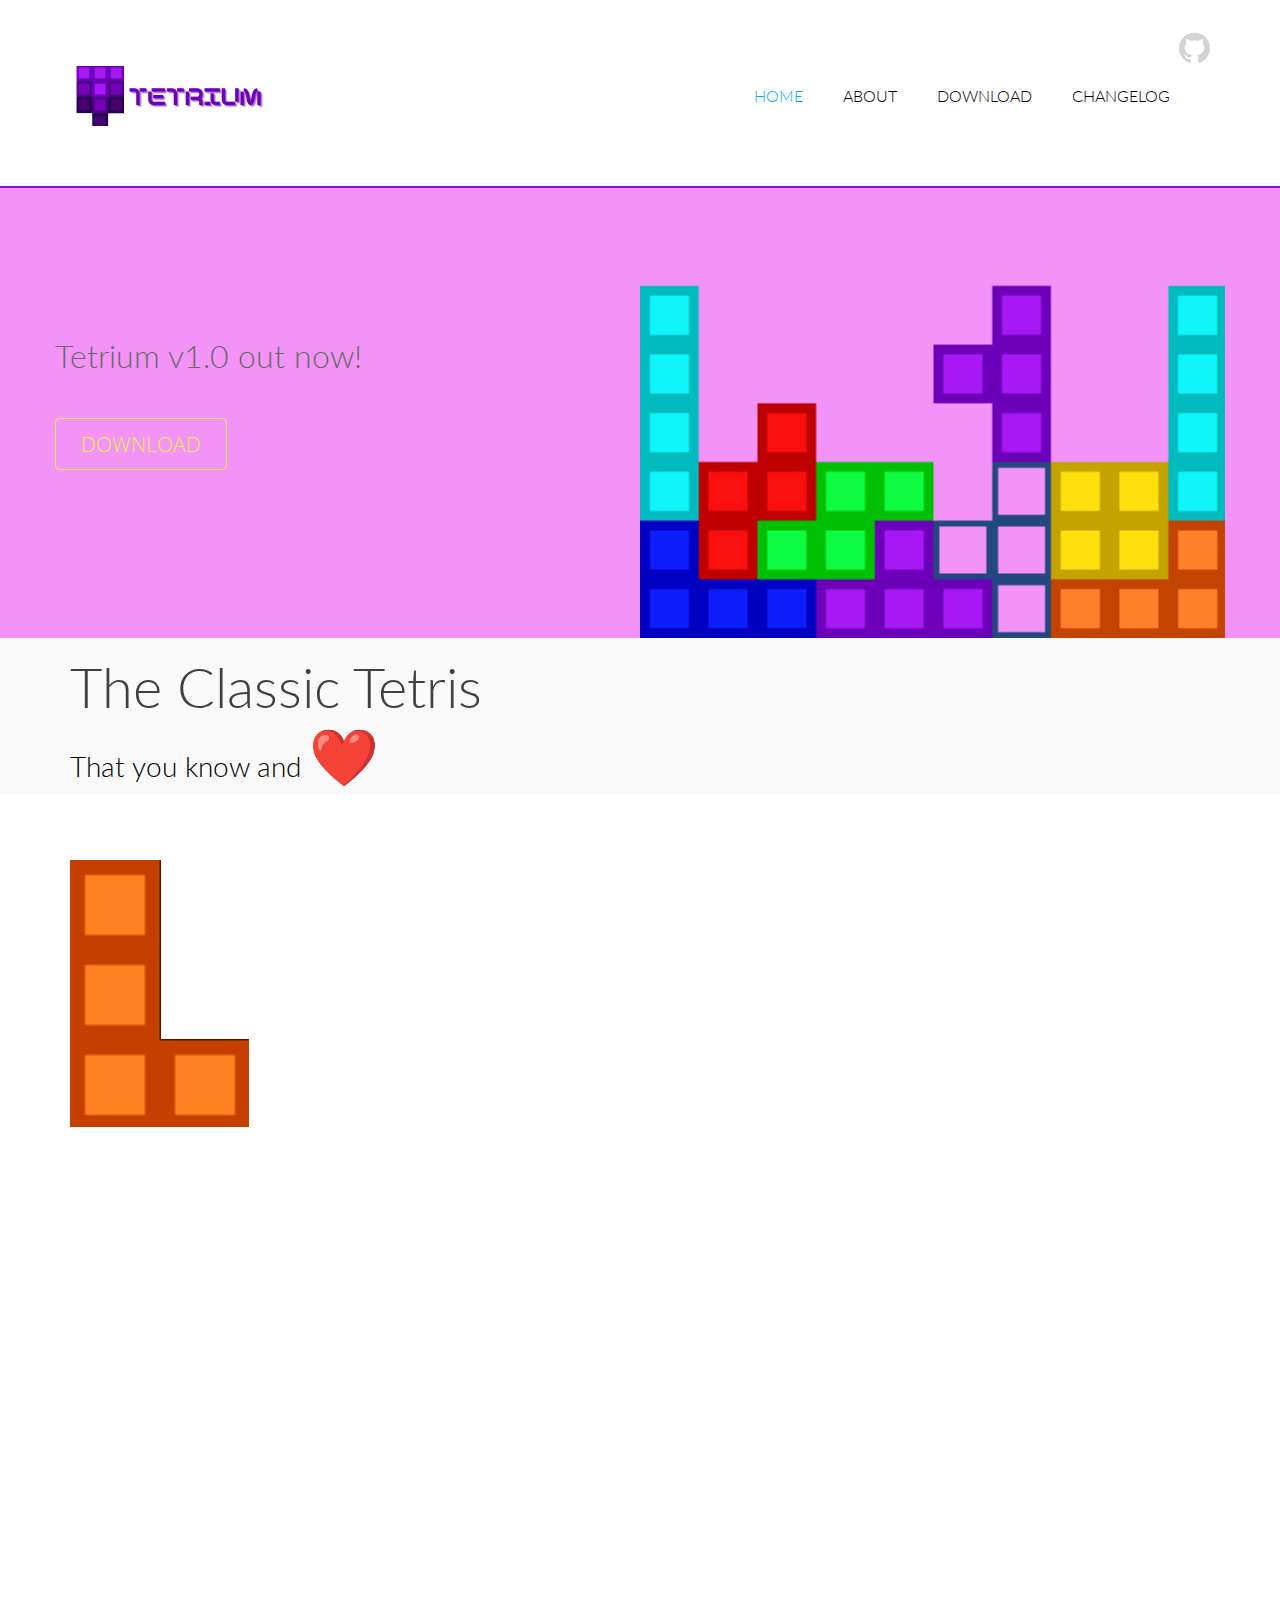
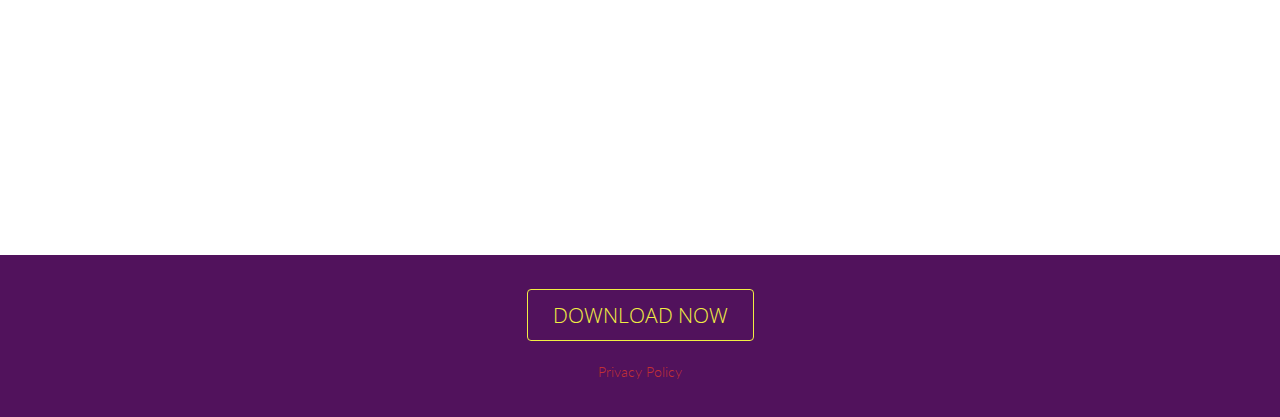
==== index.html @ eb824f23 "Updated home page" ====
<!DOCTYPE html>
<html lang="en">
<head>
    <meta charset="utf-8">
    <meta name="viewport" content="width=device-width, initial-scale=1.0">
    <meta name="description" content="Tetrium - Online multiplayer tetris. Download out now!">
    <title>Home | Tetrium</title>
    <link href="css/bootstrap.min.css" rel="stylesheet">
    <link href="css/font-awesome.min.css" rel="stylesheet">
    <link href="css/animate.min.css" rel="stylesheet"> 
    <link href="css/lightbox.css" rel="stylesheet"> 
	<link href="css/main.css" rel="stylesheet">
	<link href="css/responsive.css" rel="stylesheet">

    <!--[if lt IE 9]>
	    <script src="js/html5shiv.js"></script>
	    <script src="js/respond.min.js"></script>
    <![endif]-->       
    <link rel="shortcut icon" href="images/logo_icon.png">
    <link rel="apple-touch-icon-precomposed" sizes="144x144" href="images/ico/apple-touch-icon-144-precomposed.png">
    <link rel="apple-touch-icon-precomposed" sizes="114x114" href="images/ico/apple-touch-icon-114-precomposed.png">
    <link rel="apple-touch-icon-precomposed" sizes="72x72" href="images/ico/apple-touch-icon-72-precomposed.png">
    <link rel="apple-touch-icon-precomposed" href="images/ico/apple-touch-icon-57-precomposed.png">
    <link rel="stylesheet" href="https://cdn.jsdelivr.net/npm/fork-awesome@1.1.7/css/fork-awesome.min.css" integrity="sha256-gsmEoJAws/Kd3CjuOQzLie5Q3yshhvmo7YNtBG7aaEY=" crossorigin="anonymous">
</head><!--/head-->

<body>
	<header id="header">      
        <div class="container">
            <div class="row">
                <div class="col-sm-12 overflow">
                   <div class="social-icons pull-right">
                        <ul class="nav nav-pills">
                            <li><a href="https://discord.gg/sTDWsdb55X" rel = 'noreferrer' target = '_blank'><i class="fa fa-discord fa-2x"></i></a></li>
                            <li ><a href="https://github.com/okay1204/Tetris" rel = 'noreferrer' target = '_blank'> <i class="fa fa-github fa-2x"></i></a></li>
                        </ul>
                    </div> 
                </div>
             </div>
        </div>
        <div class="navbar navbar-inverse" role="banner">
            <div class="container">
                <div class="navbar-header">
                    <button type="button" class="navbar-toggle" data-toggle="collapse" data-target=".navbar-collapse">
                        <span class="sr-only">Toggle navigation</span>
                        <span class="icon-bar"></span>
                        <span class="icon-bar"></span>
                        <span class="icon-bar"></span>
                    </button>

                     <a class="navbar-brand" href="index.html">
                    	<h1><img src="images/logo.png" alt="logo"></h1>
                    </a> 

                    
                </div>
                <div class="collapse navbar-collapse">
                    <ul class="nav navbar-nav navbar-right">
                        <li class="active"><a href="index.html">Home</a></li>
                        <li><a href="about.html">About </a></li>                         
                        <li><a href="download.html">Download</a></li>       
                        <li><a href="changelog.html">Changelog</a></li>                   
                    </ul>
                </div>
            </div>
        </div>
    </header>

    <section id="home-slider">
        <div class="container">
            <div class="row">
                <div class="main-slider">
                    <div class="slide-text">
                        <h1 style = 'font-size: 2.5vmax'>Tetrium v1.0 out now!</h1>
                        <a href="download.html" class="btn btn-common">DOWNLOAD</a>
                    </div>
                    <img src="images/tetris_image.png" class="slider-hill tetris-image" alt="slider image">
                </div>
            </div>
        </div>
        <div class="preloader"><i class="fa fa-sun-o fa-spin"></i></div>
    </section>
    <!--/#home-slider-->

    <section id="services">
    

    <section id="action" class="responsive">
        <div class="vertical-center">
             <div class="container">
                <div class="row">
                    <div class="action take-tour">
                        <div class="col-sm-7 wow fadeInLeft" data-wow-duration="500ms" data-wow-delay="300ms">
                            <h1 class="title">The Classic Tetris</h1>
                            <p style = 'margin-top: 3vh; font-size: 2em'>That you know and <span style = 'font-size: 2em'>❤️</span></p>
                        </div>
                        
                    </div>
                </div>
            </div>
        </div>
   </section>
    <!--/#action-->

    <section id="features">
        <div class="container">
            <div class="row">
                <div class="single-features">
                    <div class="col-sm-5 wow fadeInLeft" data-wow-duration="500ms" data-wow-delay="300ms">
                        <img src="images/l_piece.png" class="img-responsive" alt="">
                    </div>

                    <div class="col-sm-6 wow fadeInRight" data-wow-duration="500ms" data-wow-delay="300ms">
                        <h2 class = 'body-subtitles'>With a competitive twist</h2>
                        <p class = 'body-text'>Play online with your friends. Send garbage at each other. Duel for the victory.</p>
                    </div>
                </div>
                <div class="single-features">
                    <div class="col-sm-6 col-sm-offset-1 align-right wow fadeInLeft" data-wow-duration="500ms" data-wow-delay="300ms">
                        <h2 class = 'body-subtitles'>In accordance with all guidelines</h2>
                        <p class = 'body-text'>All rotations, spawn positions, and more all follow the official <a href="https://tetris.wiki/Tetris_Guideline" target="_blank" rel="noreferrer">Tetris guidelines.</a></p>
                    </div>
                    <div class="col-sm-5 wow fadeInRight" data-wow-duration="500ms" data-wow-delay="300ms">
                        <img src="images/o_piece.png" class="img-responsive" alt="">
                    </div>
                </div>
                <div class="single-features">
                    <div class="col-sm-5 wow fadeInLeft" data-wow-duration="500ms" data-wow-delay="300ms">
                        <img src="images/s_piece.png" style = 'margin-top: 5vh' class="img-responsive" alt="">
                    </div>
                    <div class="col-sm-6 wow fadeInRight" data-wow-duration="500ms" data-wow-delay="300ms">
                        <h2 class = 'body-subtitles'>Have fun!</h2>
                        <p class = 'body-text'>We put a lot of effort into this game, and we hope you enjoy it.</p>
                    </div>
                </div>
            </div>
        </div>
        
    </section>

        <footer id="footer">
            <div class="bottom-button">
                <a href="download.html" class="btn btn-common">DOWNLOAD NOW</a>
            </div>
            <a href = 'privacy_policy.html'> Privacy Policy </a>
        </footer>
        
         


    <script type="text/javascript" src="js/jquery.js"></script>
    <script type="text/javascript" src="js/bootstrap.min.js"></script>
    <script type="text/javascript" src="js/lightbox.min.js"></script>
    <script type="text/javascript" src="js/wow.min.js"></script>
    <script type="text/javascript" src="js/main.js"></script>   
</body>
</html>
---- css/main.css ----
/*
  Theme Name: Triangle
  Theme Uri: http://designscrazed.org/
  Author: Allie
  Author Uri: http://designscrazed.org/
  Description: Creative Site Template
  Version: 1.1
  */

  @import url(https://fonts.googleapis.com/css?family=Lato:100,300,400,700);
  @import url(https://fonts.googleapis.com/css?family=Open+Sans:300italic,400italic,600italic,700italic,400,300,600,700);
  @import url(https://fonts.googleapis.com/css?family=Noto+Sans:400,700);

  body {
    background: #fff;
    font-family: 'Lato', sans-serif;
    font-weight: 300;
    font-size: 14px;
    line-height: 22px;
    color: #000;
  }

  html {
    height: 100%;
  }


  a{
    color:#C03035;
  }

  a:hover {
    outline: none;
    text-decoration:none;
    color:#4fcccd;
  }

  a:focus {
    outline:none;
    outline-offset: 0;
  }

  a {
    -webkit-transition: 300ms;
    -moz-transition: 300ms;
    -o-transition: 300ms;
    transition: 300ms;
  }

  h1, h2, h3, h4, h5, h6 {
    font-family: 'Lato', sans-serif;
    font-weight: 300;
  }

  h1{
    color: #686868;
  }

  h2{
    font-size: 24px;
    color: #686868;
  }

  h3{
    font-size: 18px;
  }

  .overflow{
    overflow: hidden;
  }

  .uppercase{
    text-transform: uppercase;
  }

  .btn-common {
    font-size: 14px;
    color: #0099ae;
    border: 1px solid #0099ae;
    font-family: 'Open Sans', sans-serif;
    font-weight: 300;
    padding: 10px 25px;
  }

  #action .col-sm-5{
    position: absolute;

    top: 0;
    height: 100%;
    right: 0;
  }


  .btn-common:hover, 
  .btn-common:focus{
    outline: none;
    background: none;
    box-shadow: none;
    color: #49f143;
    border-color: #49f143;

  }

  .align-right{
    text-align: right;
  }

  .inline{
    display: inline-block;
  }

  .padding{
    padding: 65px 0;
  }

  .padding-bottom{
    padding-bottom: 65px;
  }

  .padding-top{
    padding-top: 90px;
  }

  .padding-right{
    padding-right: 80px;
  }

  .padding-left{
    padding-left: 80px;
  }

  .margin-bottom{
    margin-bottom: 35px;
  }

     .carousel-indicators.visible-xs {
      height: 20px;
      margin: 0;
      padding: 0;
      position: absolute;
      top: -35px;
      width: 100%;
      left: 0;
    }

  .carousel-indicators.visible-xs li {
    border-color: #D29948;
    border-width: 2px;
    height: 12px;
    margin: 0 5px 0 0;
    width: 12px;
  }

  .carousel-indicators.visible-xs li.active {
    background: rgba(210, 153, 72, 0.7);
  }


/*************************
*******Header******
**************************/


#header{
  margin-bottom: 0;
  padding: 30px 0 60px 0;

}

#header .navbar-inverse .container{
  position: relative;
}

.search{
  position: absolute;
  top: 20px;
  right: 0;
  z-index: 1;
}

.search i{
  color: #00aeef;
  cursor: pointer;
  position: absolute;
  right: 10px;
  top: 2px;
}

.field-toggle{
  position: relative;
  top: 30px;
  right: 15px;
  display: none;
  height: 50px;
}

.search-form{
  padding-left: 10px;
  height: 40px;
  font-size: 18px;
  color: #818285;
  font-weight: 300;
  outline: none;
  border: 1px solid #00aeef;
  margin-top: 20px;
  border-radius: 4px;
}

.social-icons ul li{
  padding: 0 10px;

}

.social-icons ul li:last-child{
  padding-right: 0;

}

.social-icons ul li a{
  font-size: 18px;
  color: #d3d3d3;
  padding: 0;
}


.social-icons ul li a:hover .fa-github {
  color:#383838;
}

.social-icons ul li a:hover .fa-discord {
  color:#383838;
}

.social-icons ul li a:hover,
.social-icons ul li a:focus{  
  background: none;
}

#header .navbar {
  background: #fff;
  border: 0;
  margin-bottom: 0;
  
}

#header {
  border-bottom: 2px solid rgb(130, 17, 223);
  
}

#header .navbar-toggle{
  margin-top: 20px;
}

#header .navbar-brand{
  padding: 0;
  margin-left: 0;
}

#header .navbar-brand h1{
  padding: 0;
  margin: 0;
}

#header .navbar-nav.navbar-right >li:last-child{
  margin-right: 20px;
}

#header .navbar-nav.navbar-right >li a {
  color: #000;
  font-size: 1.25vmax;
  padding: 20px;
  text-transform: uppercase;
  font-weight: 300;
}


#header .navbar-inverse .navbar-nav  li.active > a,  
#header .navbar-inverse .navbar-nav  li.active > a:focus, 
#header .navbar-nav.navbar-right li > a:hover,
.navbar-inverse .navbar-nav > .open > a {
  background-color: inherit;
  border: 0;
  color: #00aeef;
}

#header .navbar-inverse .navbar-nav  li a:hover{
  color: #00aeef;
}
  
/*************************
*******Home Page******
**************************/


.tetris-image {
  width: 50%;
}

.body-text {
  font-size: 2em;
  line-height: 1.3;
}

#home-slider {
  /* background: url(../images/home/slider-bg.png) 0 100% repeat-x; */
  background-color: rgba(235, 67, 241, 0.575);
  position: relative;
}

#home-slider .main-slider {
  position: relative;
  height: 450px;
}

#home-slider .slide-text{
  position: absolute;
  top: 50px;
  left: 0;
  width: 450px;
}

.animate-in .slide-text {
  -webkit-animation: fadeInLeftBig 700ms cubic-bezier(0.190,1.000,0.220,1.000) 200ms both;
  animation: fadeInLeftBig 700ms cubic-bezier(0.190,1.000,0.220,1.000) 200ms both;
}

#home-slider .slider-hill {
  position: absolute;
  right: 0;
  bottom: 0;
}

.animate-in .slider-hill {
  -webkit-animation: bounceInDown 1000ms ease-in-out 200ms both;
  animation: bounceInDown 1000ms ease-in-out 200ms both;
}

#home-slider .slider-house {
  position: absolute;
  right: 110px;
  bottom: -30px;
}

.animate-in .slider-house {
  -webkit-animation: bounceInDown 500ms ease-in-out 800ms both;
  animation: bounceInDown 500ms ease-in-out 800ms both;
}

#home-slider .slider-sun {
  position: absolute;
  right: 365px;
  bottom: 100px;
}

.animate-in .slider-sun {
  -webkit-animation: scaleIn 500ms ease-in-out 1200ms both;
  animation: scaleIn 500ms ease-in-out 1200ms both;
}

#home-slider .slider-birds1 {
  position: absolute;
  right: 470px;
  bottom: 75px;
}

.animate-in .slider-birds1 {
  -webkit-animation: fadeInLeft 500ms ease-in-out 1200ms both;
  animation: fadeInLeft 500ms ease-in-out 1200ms both;
}

#home-slider .slider-birds2 {
  position: absolute;
  right: 40px;
  bottom: 150px;
}

.animate-in .slider-birds2 {
  -webkit-animation: fadeInRight 500ms ease-in-out 1200ms both;
  animation: fadeInRight 500ms ease-in-out 1200ms both;
}


#home-slider h1{
  margin-top: 100px;
  margin-bottom: 25px;
}

#home-slider .btn-common {
  margin-top: 20px;
}

#home-slider .preloader {
  position: absolute;
  left: 0;
  top: 0;
  bottom: -30px;
  right: 0;
  background: #fafafa;
  text-align: center;
}

#home-slider .preloader > i {
  font-size: 48px;
  height: 48px;
  line-height: 48px;
  color: #00aeef;
  position: absolute;
  left: 50%;
  margin-left: -24px;
  top: 50%;
  margin-top: -24px;
}

#action {
  background-color: #fbfafa;
  background-repeat: repeat-x;
  height: 157px;
  background-position: center;
  display: table;
  position: static;
  width: 100%;
}

.vertical-center{
  display: table-cell;
  vertical-align: middle;
  width: 100%;
  position: statice;
}


.single-service{
  overflow: hidden;
  display: block;
}

.single-service img {
  margin-bottom: 35px;
}

.single-service .fold {
  margin-bottom: 35px;
}

.single-service h2 {
  margin-top: 0;
  margin-bottom: 15px;
}

.single-service p {
  padding: 0 48px;
}

.action h1{
  margin-top: 0;
}

.action p{
  font-size: 18px;
  margin-bottom: 0;
  font-weight: 300;
}

.action .btn-common{
  margin-top: 55px;
  float: left;
}



#footer {
  
  background-color: #51125c;
  display: flex;
  justify-content: center;
  align-items: center;
  flex-direction: column;
  height: 18vh;
  width: 100%;

}

#footer a {
  margin: 10px
}

.bottom-button{
  justify-self: center;
  align-self: center;

}
.btn-common{
  border-color: #f1ee43;
  color: #f1ee43;
  font-size: 1.5em;
}

.title {
  color: #404040;
  font-weight: 300;
  font-size: 4em;
}

.single-features {
  overflow: hidden;
  padding-top: 65px;
  padding-bottom: 40px;
}

.single-features .col-sm-6 {
  margin-top: 50px;
}

.single-features:last-child {
  padding-bottom: 95px;
  padding-top: 0;
}

.single-features h2{
  margin-bottom: 15px;
}

#clients{
  padding-bottom: 45px;
}

.clients {
  margin-bottom: 45px;
}

.clients img {
  display: inline-block;
}

.clients-logo {
  overflow: hidden;
  margin-bottom: 10px;
}



/*************************
*******About Us Page******
**************************/

#action , 
#page-breadcrumb{
  position: relative;
}

#page-breadcrumb {
  background-color: #fbfafa;
  background-repeat: repeat-x;
  height: 130px;
  background-position: center;
  display: table;
  position: static;
  width: 100%;
}

#team {
  padding: 85px 0;
}

#team-carousel {
  margin-top: 80px;
}

#company-information .padding-top{
  padding-top: 172px;
  
}

.single-service img {
  height: 85px;
}

.tour-button {
  height: 100%;
  background-repeat: no-repeat;
  position: absolute;
  width: 100%;
  left: 0;
  background-position: 151px 4px;
}

.about-image {
  padding:90px 90px 0;
}

.team-single {
  position: relative;
}

.person-thumb {
  position: relative;
}




.social-profile {
  background: none repeat scroll 0 0 rgba(137, 97, 46, 0.8);
  display: none;
  position: absolute;
  text-align: center;
  top: 0;
    -webkit-transition: all 0.9s ease;
  -moz-transition: all 0.9s ease;
  -ms-transition: all 0.9s ease;
  -o-transition: all 0.9s ease;
  transition: all 0.9s ease;transition: all 0.9s ease 0s;
  width: 100%;
  height: 100%;
}

.team-single:hover .social-profile{
  background:rgba(112, 35, 64, 0.9);
  display: block;
  -webkit-animation: fadeInUp 400ms;
  animation: fadeInUp 400ms;
  -webkit-transition: all 0.9s ease;
  -moz-transition: all 0.9s ease;
  -ms-transition: all 0.9s ease;
  -o-transition: all 0.9s ease;
  transition: all 0.9s ease;
}

.social-profile .nav-pills {
  display: inline-block;
  margin-top: -26px;
  padding: 0;
  position: relative;
  top: 50%;
}

.social-profile .nav-pills li {
  display: inline-block;
  margin: 0 5px;
}

.social-profile .nav-pills li a {
  color: #fff;
  border: 1px solid #fff;
  width: 40px;
  height: 40px;
  line-height: 40px;
  text-align: center;
  padding: 0;
  border-radius: 40px;
  -webkit-transition: all 0.9s ease;
  transition: all 0.9s ease;
}

.social-profile .nav-pills li a:hover {
  color: #702340;
  border-color: #702340;
}

.person-info h2 {
  font-weight: 300;
  margin-bottom: 5px;
}

.person-info h3 {
  font-size: 16px;
  color: #686868;
  font-weight: 300;
  margin-top: 0;
  margin-bottom: 0;
}

.team-carousel-control {
  position: absolute;
  top: 36%;
  width: 13px;
  height: 16px;
  text-indent: -9999999px;
  -webkit-transition: all 0.9s ease;
  -moz-transition: all 0.9s ease;
  -ms-transition: all 0.9s ease;
  -o-transition: all 0.9s ease;
  transition: all 0.9s ease;
}

.right.team-carousel-control {
  right: -50px;
}

.left.team-carousel-control {
  left: -50px;
}

.team-carousel-control:hover{
  background-position: 0 -18px;
  -webkit-transition: all 0.5s ease;
  -moz-transition: all 0.5s ease;
  -ms-transition: all 0.5s ease;  
  -o-transition: all 0.5s ease;
  transition: all 0.5s ease;
}

.names-container {
  display: flex;
  justify-content: center;
  align-items: center;
}

.count h1{
  font-size: 60px;
  color: #00aeef;
}

.count h3{
  font-size: 16px;
}

.progress .progress-bar.six-sec-ease-in-out {
  -webkit-transition: width 1s ease-in-out;
  -moz-transition: width 1s ease-in-out;
  -ms-transition: width 1s ease-in-out;
  -o-transition: width 1s ease-in-out;
  transition:  width 1s ease-in-out;
}

.top-zero{
  margin-top: 0;
}

h3.top-zero{
  font-size: 20px;
}

#company-information .about-us h2{
  margin-bottom: 45px;
}

.single-skill h3{
  font-size: 16px;
}

.progress{
  height: 30px;
  box-shadow: none;
  -webkit-box-shadow: none;
}

.progress-bar{
  line-height: 30px;
  box-shadow: none;
  -webkit-box-shadow: none;
}

.progress-bar.progress-bar-primary{
  background: #00aeef;
}




/* Start: Recommended Isotope styles */

/**** Isotope Filtering ****/
.isotope-item {
  z-index: 2;
}

.isotope-hidden.isotope-item {
  pointer-events: none;
  z-index: 1;
}

/**** Isotope CSS3 transitions ****/

.isotope,
.isotope .isotope-item {
  -webkit-transition-duration: 0.8s;
  -moz-transition-duration: 0.8s;
  -ms-transition-duration: 0.8s;
  -o-transition-duration: 0.8s;
  transition-duration: 0.8s;
}

.isotope {
  -webkit-transition-property: height, width;
  -moz-transition-property: height, width;
  -ms-transition-property: height, width;
  -o-transition-property: height, width;
  transition-property: height, width;
}

.isotope .isotope-item {
  -webkit-transition-property: -webkit-transform, opacity;
  -moz-transition-property: -moz-transform, opacity;
  -ms-transition-property: -ms-transform, opacity;
  -o-transition-property: -o-transform, opacity;
  transition-property: transform, opacity;
}

/**** disabling Isotope CSS3 transitions ****/
.isotope.no-transition,
.isotope.no-transition .isotope-item,
.isotope .isotope-item.no-transition {
  -webkit-transition-duration: 0s;
  -moz-transition-duration: 0s;
  -ms-transition-duration: 0s;
  -o-transition-duration: 0s;
  transition-duration: 0s;
}






/*****************************
Blog Default
*****************************/

.single-blog.timeline {
  background: #FFFFFF;
  border: 1px solid #EEEEEE;
  border-bottom: 0;
  position: relative;
  padding-bottom: 0;
}

.timeline .post-content {
  padding: 20px 20px 0;
}

.post-thumb{
  margin: -1px -1px 0;
  position: relative;
  overflow: hidden;
}

.timeline .post-thumb img {
  width: 100%;
}

.post-thumb iframe{
  width: 100%;
  min-height: 270px;
  border: 0;
}

.post-overlay{
  position: absolute;
  top: 50%;
  display: none;
  width: 94px;
  height: 140px;
  margin-top: -70px;
  overflow: hidden;
}

.post-overlay span{
  position: absolute;
  left: 50%;
  bottom: 0; 
  margin-left: -60px;
  -webkit-animation: fadeInUp 400ms;
  animation: fadeInUp 400ms;
  z-index: 9;
}


.post-overlay span:before{
  position: absolute;
  bottom: 0;
  border-style: solid;
  border-width: 60px;
  content: "";
  border-color: transparent transparent #0884d5 transparent;
  z-index: -1;
  cursor: initial;
}

.post-overlay span a{
  font-size: 30px;
  color: #fff;
  background: transparent;
  padding: 0; 
  margin-left: 50px;
}

.single-blog:hover .post-overlay{
  display: block;
  -webkit-animation: fadeIn 300ms;
  animation: fadeIn 300ms;
}

.timeline-divider{
  position: relative;
  padding-top: 50px;
}

.timeline-divider:before{
  position: absolute;
  top: 0;
  content: "";
  border-left-style: solid;
  border-left-width: 1px;
  height: 100%;
  border-left-color: #0099AE;
  left: 50%;
  margin-left: -2px;
}

.timeline-blog .col-sm-6.padding-top{
  padding-top: 70px;
}



.post-content{
  padding: 20px 0;
}

.timeline-date .btn-common{
  font-size: 18px;
  color: #4a4a4a;
  font-weight: 300;
  border-radius: 0;
  padding: 17px 40px;
}

.arrow-right{
  position: relative;
}

.arrow-right:after{
  position: absolute;
  right: 1px;
  content: "";
  top: 15px;
  background: url(../images/blog/left.png);
  width: 43px;
  height: 54px;
}

.arrow-left{
  position: relative;
}

.arrow-left:before{
  position: absolute;
  left: -2px;
  content: "";
  top: 86px;
  background: url(../images/blog/right.png);
  width: 43px;
  height: 54px;
}

.post-title {
  margin-top: 0;
}

.post-title a,
.comments-number a{
  color: #686868;
}

.post-content .post-author{
  margin-top: 0;
  
}

.post-content  .post-author a{
  font-weight: 300;
  font-size: 14px;
  color: #0099AE;
}

a.read-more{
  color: #0099AE;
  font-weight: 300;
}

a.read-more:hover{
  color: #01707F
}

.post-bottom{
  border-top: 1px solid #eeeeee;
  padding-top: 10px;
  margin-top: 20px;
  margin: 20px -20px 0;
  padding: 20px 20px 0;
}


/*****************************
Blog with right sidebar
*****************************/

.single-blog{
  padding-bottom: 30px;
}

.single-blog .post-bottom{
  border-bottom: 1px solid #eeeeee;
  padding-top: 10px;
  padding-bottom: 10px;
}

.single-blog .post-overlay span{
  left: 0;
  top: 0;
  margin-left: 0;
  width: 94px;
  height: 140px;
  background: url(../images/blog/blog-arrow.png);
  -webkit-animation: fadeInLeft 400ms;
  animation: fadeInLeft 400ms;
}

.single-blog .post-overlay span a{
  margin-left: 8px;
  font-weight: 700;
  font-size: 36px;
  line-height: 18px;
  position: absolute;
  top: 50px;
}

.single-blog .post-overlay span a small{
  font-size: 16px;
  font-weight: 300;
  margin-left: 5px;
}

.single-blog .post-overlay span:before{
  border-color: transparent;
  border-width: 0;
}

.post-nav{
  margin:0;
  padding: 0;
}

.post-nav li a{
  color: #0099AE;
  padding: 0;
  text-align: left;
}

.post-nav li a i{
  color: #0099AE;
  margin-right: 8px;
}

.post-nav li a:hover{
  background: none;
}

.blog-padding-right{
  padding-right:35px;
}

.blog-pagination {
  text-align: center;
  padding-top: 10px;
  padding-bottom: 55px;
}

/*****************************
Blog with right sidebar
*****************************/


.masonery_area .single-blog .post-thumb{
  height: auto;
}

.masonery_area .single-blog .post-title{
  margin-top: 5px;
}

.masonery_area .single-blog .post-title a{
  font-size: 20px;
}

.masonery_area .single-blog .post-thumb img{
  height:auto;
}

.masonery_area .single-blog .post-bottom{
  border-top:0;
  padding-top:0;
  margin-top:15px;
}

/*****************************
Blog Details
*****************************/

.navbar-nav.post-nav li{
  margin-right: 60px;
}

.single-blog.blog-details .post-content{
  padding-top: 30px;
}

.single-blog.blog-details .post-bottom{
  margin-top: 55px;
}

.blog-share{
  margin-top: 40px;
  background: #f5f5f5;
  display: inline-block;
  padding: 2px 0;
}

span.stMainServices,
span.stButton_gradient, 
.stButton .chicklets{
  height:24px !important;
}

.author-profile.padding{
  padding-top:50px;
}

.author-profile .col-sm-2 img{
  width: 100%;
  border-left: 3px solid #0099AE;
}

.author-profile h3{
  margin-top:0;
  color: #3a424c;
}

.author-profile p{
  color: #3a424c;
  font-weight: 400;
}

.author-profile span a{
  color: #C03035;
}

.response-area{
  border-bottom: 0;
}

.response-area h2{
  margin-top: 0;  
  margin-bottom: 0;
  border-bottom: 0;
  padding-bottom: 20px;
}

.post-comment{
  padding-left: 70px;
  padding-top: 36px;
  border-top: 1px solid #f1e8dd;
}

.post-comment .pull-left img{
  margin-right: 60px;
  border-left: 3px solid #0884d5;
}

.post-comment .media-body{
  padding-top: 6px;
  border-bottom: 0;
  padding-bottom: 50px;
}

.post-comment .media-body p{
  margin-top:10px;
}

.post-comment .media-body span i{
  color: #C03035;
  margin-right: 10px;
}

.post-comment .media-body span a{
  color: #C03035;
  font-weight: 700;
}

.post-comment .media-body .post-nav li a{
  font-weight: 300;
}

.parrent .media-list{
  margin-left: 190px;
}

.parrent .post-comment{
  padding-left: 0;
  margin-left: 70px;
}



/****************************
****** Price-table CSS*******
*****************************/

.price-table {
  margin-top: 88px;
  margin-bottom: 96px;  
}

.single-price ul {
  padding: 0;
  margin: 0;
  list-style: none;
}

.download-images {
  width: 100%;
  margin: 2vh 0px;
}


.download-page-instructions {
  width: 30vw;
  position: relative;
  top: 10vh;
  margin-left: 4vw;
  z-index: -1;
}


.table-heading {
  background-color: transparent !important;
  color: #FFFFFF !important;
  overflow: hidden;
  padding: 0 !important;
  text-align: center;
}

.single-price.price-one .plan-name, 
.single-price.price-two .plan-name, 
.single-price.price-three .plan-name, 
.single-price.price-four .plan-name {   
  color: #fff;
  font-size: 20px;
  margin-bottom: 0;
  padding: 10px 0;
  text-transform: capitalize;
}

.single-price.price-one .plan-name {
  background-color: #0e76bc;
}

.single-price.price-two .plan-name {
  background-color: #ac2429;
}

.single-price.price-three .plan-name {
  background-color: #ed8d1b;
}

.single-price.price-four .plan-name {
  background-color: #6c825f;
}


.single-price .plan-price { 
  color: #fff;
  float: none;
  font-size: 14px;
  height: 110px;
  margin-bottom: 15px;
  overflow: hidden;
  position: relative;
  z-index: 5;
  padding-top: 15px;
}


.plan-price .dollar-sign {
  font-size: 18px;
}

.plan-price .price {
  font-size: 24px;
}

.plan-price .month {
  display: block;
  margin-top: -6px;
}

.price-one .plan-price:after, 
.price-two .plan-price:after, 
.price-three .plan-price:after, 
.price-four .plan-price:after  {  
  border-style: solid;
  border-width: 110px;
  content: "";
  height: 0;
  left:50%;
  position: absolute;
  top: 0;
  width: 0;
  z-index: -1;
  margin-left: -110px;
}

.price-one .plan-price:after {
  border-color: #0d6fb1 transparent transparent;
}

.price-two .plan-price:after {
  border-color: #ac2429 transparent transparent;
}

.price-three .plan-price:after {
  border-color: #e78817 transparent transparent;
}

.price-four .plan-price:after {
  border-color: #5f7452 transparent transparent;
}

.single-price ul li, 
.single-table ul li {
  padding: 12px 18px;
  background-color: #f7f7f7;
  margin-bottom: 5px;
  color: #696969;
}

.single-price ul li span, 
.single-table ul li span {
  float: right;
}

.price-one .btn-buynow, 
.price-two .btn-buynow, 
.price-three .btn-buynow, 
.price-four .btn-buynow   {  
  border-radius: 0;
  color: #fff;
  padding: 12px;
  font-weight: 300;
  letter-spacing: 3px;
  text-transform: uppercase;
  display: block;
}

.price-one .btn-buynow  {
  background-color: #0d6fb1;
}

.price-two .btn-buynow  {
  background-color: #ac2429;
}

.price-three .btn-buynow  {
  background-color: #e78817;
}

.price-four .btn-buynow  {
  background-color: #5f7452;
}

.price-one .btn-buynow:hover  {
  background-color: #0a5a90;
}

.price-two .btn-buynow:hover  {
  background-color: #821b1e;
}

.price-three .btn-buynow:hover  {
  background-color: #c57413;
}

.price-four .btn-buynow:hover  {
  background-color: #48583e;
}


.price-table2, .price-table3{
  margin-bottom:125px;
}

.price-table4 {
  margin-bottom: 150px
}

.table-one .table-header, 
.table-two .table-header, 
.table-three .table-header, 
.table-four .table-header {
  overflow: hidden;
  padding:20px;
  color: #fff;
}


.table-one .table-header {
  background-color:#0e76bc;
} 

.table-two .table-header {
  background-color:#c03035;
}

.table-three .table-header {
  background-color:#ed8d1b;
}

.table-four .table-header {
  background-color:#6c825f;
}

.single-table {
  position: relative;
  padding-top: 60px;
}

.table-one:before, 
.table-two:before, 
.table-three:before, 
.table-four:before {
  
  border-style: solid;
  border-width: 0 130px 60px;
  content: "";
  height: 0;
  left: 0;
  position: absolute;
  top: 0;
  width: 100%;
}

.table-one:before {
  border-color: transparent transparent #0d6fb1;
} 

.table-two:before {
  border-color: transparent transparent #ac2429;
}

.table-three:before {
  border-color: transparent transparent #e78817;
}

.table-four:before {
  border-color: transparent transparent #5f7452;
}

.table-header h2 {
  color: #fff;
  float: left;
  font-size: 24px;
  margin-top: 7px;
}

.table-header .plan-price {
  float: right;
  margin: 0;
  overflow: hidden;
  padding-top: 1px;
}

.single-table .btn-signup {
  display: block;
  text-align: center;
  position:relative;
  z-index:1;
}

.single-table ul {
  margin: 0;
  padding: 0;
}

.table-one .btn-signup:after, 
.table-two .btn-signup:after, 
.table-three .btn-signup:after, 
.table-four .btn-signup:after {
  content: "";
  position: absolute;  
  border-style: solid;
  border-width: 78px 130px 0;  
  height: 0;
  left: 0; 
  top: -1px;
  width: 100%;
  z-index: -1;
}

.table-one .btn-signup:after {
  border-color: #0d6fb1 transparent transparent;
}

.table-two .btn-signup:after {
  border-color: #ac2429 transparent transparent;
}

.table-three .btn-signup:after {
  border-color: #e78817 transparent transparent;
}

.table-four .btn-signup:after {
  border-color: #5f7452 transparent transparent;
}

.single-table .btn-signup a {
  color: #fff;
  display: inline-block;
  overflow: hidden;
  padding: 20px 0 0 0;
  text-transform: uppercase;
  letter-spacing: 3px;
}


.table-one .btn-signup:hover.btn-signup:after{
 border-color: #0b598d transparent transparent;
}


.table-two .btn-signup.btn-signup:hover:after {
  border-color: #831c20 transparent transparent;
}

.table-three .btn-signup.btn-signup:hover:after {
 border-color: #bd7014 transparent transparent;
}

.table-four .btn-signup.btn-signup:hover:after{
  border-color: #3d4b35 transparent transparent;
}



/*****************************
Privacy Policy
*****************************/


.privacy-policy-body{
  margin: 4vh 3vw;
}


.privacy-policy-link {
  align-self: flex-end;

}
---- css/responsive.css ----
@media only screen and (min-width : 768px) {
  .nav.navbar-nav > li:hover > ul.sub-menu{
    display: block;
    -webkit-animation: fadeInUp 400ms;
    animation: fadeInUp 400ms;
  }

  ul.sub-menu {
    position: absolute;
    top: 60px;
    left: 0;
    background: #fff;
    padding: 10px 0;
    width: 240px;
    box-shadow: none;
    display: none;
    z-index: 999;
    border: 1px solid #00aeef;
  }

  #header .navbar-nav li ul.sub-menu li a {
    padding-left: 20px;
  }


}

/*md only*/
@media (min-width: 992px) and (max-width: 1199px) {
  .col-md-4.portfolio-item{
    width: 33%;
  }
}

/*sm only*/
@media (min-width: 768px) and (max-width: 991px) {
  .col-sm-4.portfolio-item{
    width: 33%;
  }
}

/* md */
@media only screen and (max-width : 1200px) {

  /*Pricing Table*/
  .single-price .plan-price:after {
    border-width:100px;
    margin-left:-100px;
  }

  .single-table .table-content {
    padding: 20px;
  }

  .table-header {
    padding: 0 10px 7px;
  }

  .single-table:before {
    border-width:0 106px 60px;
  }

  .single-table .btn-signup:after {
    border-width:78px 106px 0;
  }


  .names-container {
    flex-direction: column;
  
  }  

  .names-container img {
    margin-top: 8vh;
  }

  .download-images {
    height: auto; 
  }

}

/* sm */
@media only screen and (max-width : 992px) {

  h1{
    font-size: 25px;
  }

  #header .navbar-nav.navbar-right li {
    padding: 0;
  }

  #header .navbar-nav.navbar-right >li a {
    padding: 20px 10px;
  }

  #home-slider {
    margin-top: 30px;
  }

  #home-slider .main-slider {
    height: 250px;
  }

  #home-slider .slide-text {
    top: 0;
    width: 50%;
  }

  #home-slider h1 {
    margin-top: 0;
  }

  #home-slider .slider-hill {
    width: 400px;
  }

  #home-slider .slider-house {
    width: 250px;
    right: 90px;
    bottom: -20px;
  }

  #home-slider .slider-sun {
    right: 255px;
    bottom: 65px;
    width: 60px
  }

  #home-slider .slider-birds1 {
    right: 320px;
    bottom: 60px;
    width: 70px;
  }

  #home-slider .slider-birds2 {
    right: 0;
    bottom: 90px;
    width: 80px;
  }

  /*Pricing Table*/
  .single-price {
    margin-bottom: 40px;
  }

  .single-price .plan-price {
    height: 140px;
  }

  .single-price .plan-price:after {
    border-width: 140px;
    margin-left: -140px;
  }

  .single-table {
    margin-bottom: 50px;
  }

  .single-table:before {
    border-width: 0 172px 60px;
  }

  .single-table .btn-signup:after {
    border-width: 78px 173px 0;
  }

  #price-table2 {
    margin-bottom: 100px;
  }

  .nav.navbar-nav.post-nav li{
    display: inline-block;
    margin-right: 15px;
  }

  .masonery_area .nav.nav-justified.post-nav li {
    display: table-cell;
  }

  /* Blog */
  .post-comment {
    padding-left: 0;
  }

  .post-comment .pull-left img {
    margin-right: 20px;
  }

  .parrent .post-comment {
    margin-left: 0;
  }

  .parrent .media-list {
    margin-left: 150px;
  }

  .single-blog.two-column .post-overlay{
    margin-top: 0;
  }

}


/* xs */
@media only screen and (max-width : 768px) {

  h1{
    font-size: 22px;
  }

  h2{
    font-size:20px;
  }

  .padding{
    padding: 30px 0;
  }

  #header {
    padding-bottom: 40px;
    padding-top: 10px;
  }

  .social-icons.pull-right{
    float: left !important;
  }

  #header .navbar-inverse .navbar-toggle,
  #header .navbar-inverse .navbar-toggle:focus {
    border-color: #00aeef;
    margin-top: 15px;
    margin-right: 5px;
    outline: none;
  }

  .navbar-header .navbar-toggle .icon-bar {
    background-color: #00aeef;
  }

  #header .navbar-inverse .navbar-toggle:hover {
    background: #00aeef;
  }

  #header .navbar-inverse .navbar-toggle:hover .icon-bar {
    background: #fff;
  }
 
  .navbar-inverse .navbar-collapse,
  .navbar-inverse .navbar-form {
    border-top: 0;
  }

  .navbar.navbar-inverse {
    margin-top: 20px;
    padding-left: 15px;
    padding-right: 15px;
  }

  .social-icons ul li:first-child{
    padding-left: 0;
  }

  .search {
    top: -40px;
  }

  #header .navbar-nav.navbar-right li > a > i {
    display: inline-block;
    float: right;
    padding: 8px 10px 8px 30px
  }

  #header .navbar-nav.navbar-right li > a {
    padding: 10px 0;
  }

  #header .navbar-nav li ul.sub-menu li a {
    padding: 5px 10px;
  }

  #header .navbar-inverse .navbar-nav li.active > a, 
  #header .navbar-inverse .navbar-nav li.active > a:focus, 
  #header .navbar-nav.navbar-right li > a:hover {
    border: none;
  }


  #home-slider {
    margin: 50px 20px;
  }

  #home-slider .main-slider {
    height: 500px;
  }

  #home-slider .slide-text {
    top: 0;
    width: 100%;
    text-align: center;
  }


  #home-slider .slider-hill {
    right: 50%;
    margin-right: -200px;
  }

  #home-slider .slider-house {
    right: 50%;
    margin-right: -125px;
  }

  #home-slider .slider-sun {
    right: 50%;
    margin-right: 60px;
  }

  #home-slider .slider-birds1 {
    width: 70px;
    right: 50%;
    margin-right: 120px;
  }

  #home-slider .slider-birds2 {
    width: 70px;
    right: 50%;
    margin-right: -200px;
  }

  /*Pricing Table*/
  .single-price, .single-table {
    margin-bottom: 45px;
  }

  .single-price .plan-price {
    height: 200px;
    padding-top: 25px;
  }

  .single-price .plan-price:after {
    border-width: 200px;
    margin-left: -200px;
  }

  .single-table:before {
    border-width: 0 225px 60px;
  }

  .single-table .btn-signup:after {
    border-width: 78px 225px 0;
  }

  .single-table .btn-signup a {
    padding: 15px;
  }


  #action.responsive{
    height: 255px;
  }

  .action.take-tour{
    margin-top: -95px;
  }

  .action.take-tour .col-sm-7{
    width: 100%;
    text-align: center;
  }

  .action.take-tour .col-sm-5{
    width: 100%;
    margin-top: 120px;
  }

  .single-features {
    padding-bottom: 0;
    padding-top: 30px;
  }

  .single-features img {
    margin-bottom: 25px;
  }


  .single-features {
    text-align: center;
  }

  .single-features * {
    display: inline-block;
    text-align: center;
  }


  /* about us */

  .team-single {
    margin-bottom: 30px;
  }

  #company-information.choose .padding-top {
    padding-top: 0;
  }

  /* Blog */
  .arrow-right:after {
    background: none ;
  }

  .arrow-left:before {
    background: none;
  }

  .col-sm-6.padding-right.arrow-right{
    padding-right: 15px;
  }

  .col-sm-6.padding-left.padding-top.arrow-left {
    margin-bottom: 70px;
    padding-left: 15px;
  }

  .blog-padding-right {
    padding-right: 15px;
  }

  .nav.nav-justified.post-nav li, 
  .nav.navbar-nav.post-nav li{
    display: inline-block;
    margin-right: 15px;
  }

  .author-profile .col-sm-2 img {
    margin-bottom: 20px;
    width: auto;
  }

  .post-comment {
    padding-left: 0;
  }

  .parrent .post-comment {
    margin-left: 0;
  }

  .parrent .media-list {
    margin-left: 140px;
  }

  .post-comment .pull-left img{
    margin-right: 10px;
  }

  .single-blog.two-column .post-overlay{
    margin-top: 0;
  }

  /* Portfolio */

  .project-name h2 {
    margin-top: 20px;
  }

  .portfolio-filter li a{
    padding: 0 15px;
  }

  /*Coming Soon CSS*/
  #countdown li.angle-one {
    left: 60px;
  }

  #countdown li.angle-two {
    left: 20px;
  }

  #countdown li.angle-three {
    right: 20px;
  }

  #countdown li.angle-four {
    right: 60px;
  }

  #countdown li > span {
    font-size: 36px;
    line-height: 36px;
    margin-top: 30px;
  }

  #countdown li.angle-two > span,
  #countdown li.angle-four > span {
    margin-top: 60px;
  }

  #subscribe {
    font-size: 14px;
    text-align: center;
  }

  #newsletter .form-control {
    font-size: 14px;
    height: 40px
  }

  #newsletter i {
    font-size: 25px;
  }

  #countdown li.angle-one span.minutes, 
  #countdown li.angle-one .minute {
    margin-left: 0
  }

  /* Contact-us2 CSS*/
  #map-section .contact-info {
    width: 51%;
    padding: 20px;
  }

  #gmap {
    height: 310px;
  }

  #contact-form .btn-submit {
    width:50%;
  }

  #map-section .contact-info h2 {
    font-size: 20px;
  }

  #map-section .contact-info address {
    font-size: 14px;
  }


  /* 404 error CSS*/
  #error-page {
    padding: 50px 25px;
  }

  #error-page h2 {
    font-size: 24px;
  }

  .btn-error {
    font-size: 13px;
    padding: 12px 18px;
  }
}

@media only screen and (max-width : 480px) {

  /* Pricing Table*/

  .single-price, .single-table {
    margin-bottom: 35px;
  }

  .single-price .plan-price {
    height: 110px;
    padding-top: 7px;
  }

  .single-price .plan-price:after {
    border-width: 110px;
    margin-left: -110px;
  }

  .single-table:before {
    border-width: 0 145px 60px;
  }

  .single-table .btn-signup:after {
    border-width: 78px 145px 0;
  }

  /* Coming soon */
  #countdown li.angle-one {
    left: 25px;
  }

  #countdown li.angle-two {
    left: 10px;
  }

  #countdown li.angle-three {
    right: 10px;
  }

  #countdown li.angle-four {
    right: 25px;
  }

  #countdown li > span {
    font-size: 14px;
    line-height: 14px;
    margin-top: 10px;
  }

  #countdown li.angle-two > span,
  #countdown li.angle-four > span {
    margin-top: 30px;
  }


  #subscribe {
    font-size: 14px;
    text-align: center;
  }

  #newsletter .form-control {
    font-size: 14px;
    height: 40px
  }

  #newsletter i {
    font-size: 25px;
  }

  #countdown li.angle-one span.minutes, 
  #countdown li.angle-one .minute {
    margin-left: 0
  }

  /* Contact-us2 CSS*/

  #map-section .contact-info {
    width: 100%;
  }

  #gmap {
    height: 390px;
  }

  #contact-form .btn-submit {
    width: 60%;
  }

  /* 404 error CSS*/

  #error-page {
    padding: 50px 25px;
  }

  #error-page h2 {
    font-size: 24px;
  }

  .btn-error {
    font-size: 10px;
    padding: 12px 11px;
  }
}
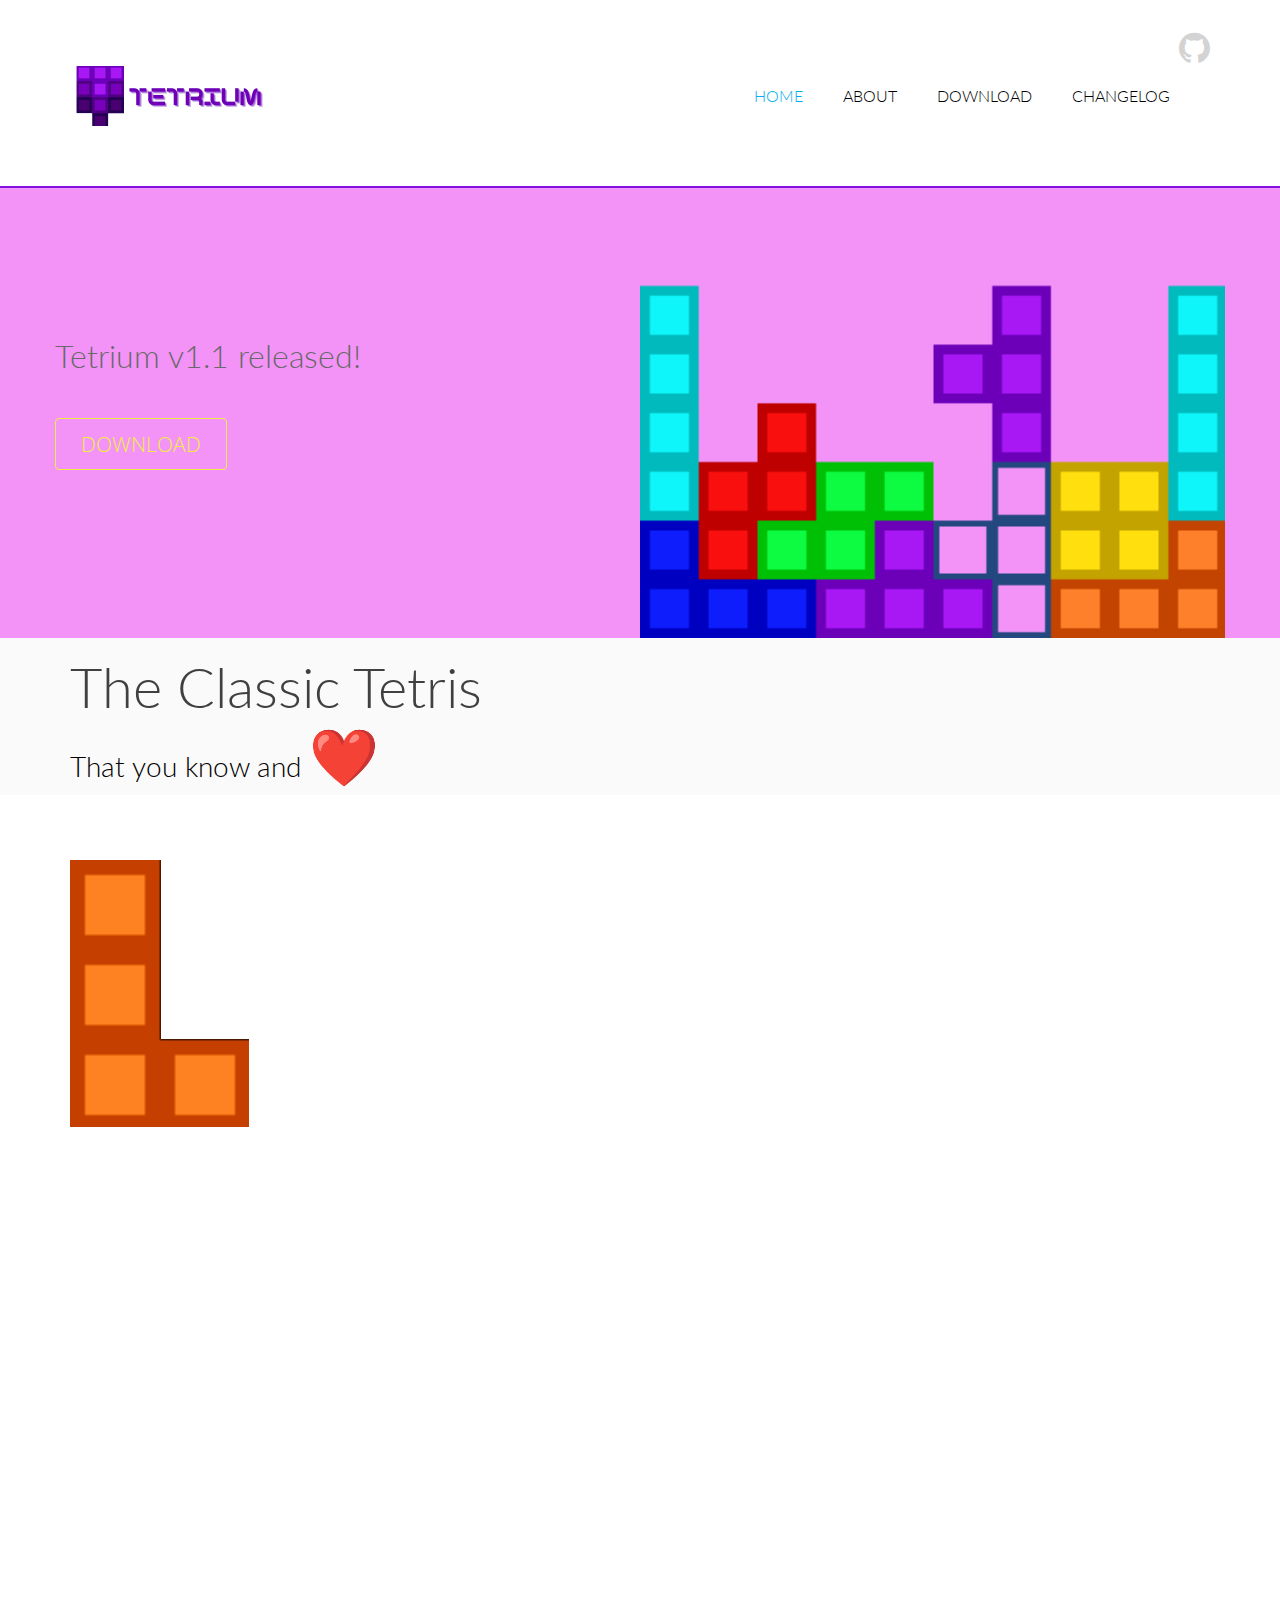
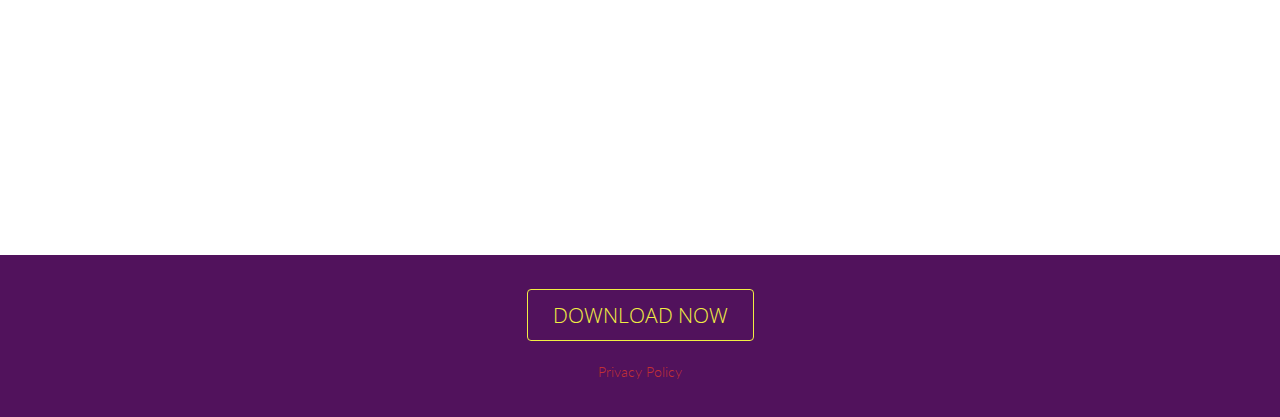
==== commit 043013ec: "updated for v1.1" ====
--- a/index.html
+++ b/index.html
@@ -31,7 +31,7 @@
                 <div class="col-sm-12 overflow">
                    <div class="social-icons pull-right">
                         <ul class="nav nav-pills">
-                            <li><a href="https://discord.gg/sTDWsdb55X" rel = 'noreferrer' target = '_blank'><i class="fa fa-discord fa-2x"></i></a></li>
+                            <li><a href="https://discord.gg/g8YEMnDzUD" rel = 'noreferrer' target = '_blank'><i class="fa fa-discord fa-2x"></i></a></li>
                             <li ><a href="https://github.com/okay1204/Tetris" rel = 'noreferrer' target = '_blank'> <i class="fa fa-github fa-2x"></i></a></li>
                         </ul>
                     </div> 
@@ -71,8 +71,10 @@
             <div class="row">
                 <div class="main-slider">
                     <div class="slide-text">
-                        <h1 style = 'font-size: 2.5vmax'>Tetrium v1.0 out now!</h1>
+                        <h1 style = 'font-size: 2.5vmax'>Tetrium v1.1 released!</h1>
                         <a href="download.html" class="btn btn-common">DOWNLOAD</a>
+                        <div>
+                        </div>
                     </div>
                     <img src="images/tetris_image.png" class="slider-hill tetris-image" alt="slider image">
                 </div>
@@ -111,7 +113,7 @@
                     </div>
 
                     <div class="col-sm-6 wow fadeInRight" data-wow-duration="500ms" data-wow-delay="300ms">
-                        <h2 class = 'body-subtitles'>With a competitive twist</h2>
+                        <h2 class = 'body-subtitles'>With a fast paced competitive twist</h2>
                         <p class = 'body-text'>Play online with your friends. Send garbage at each other. Duel for the victory.</p>
                     </div>
                 </div>
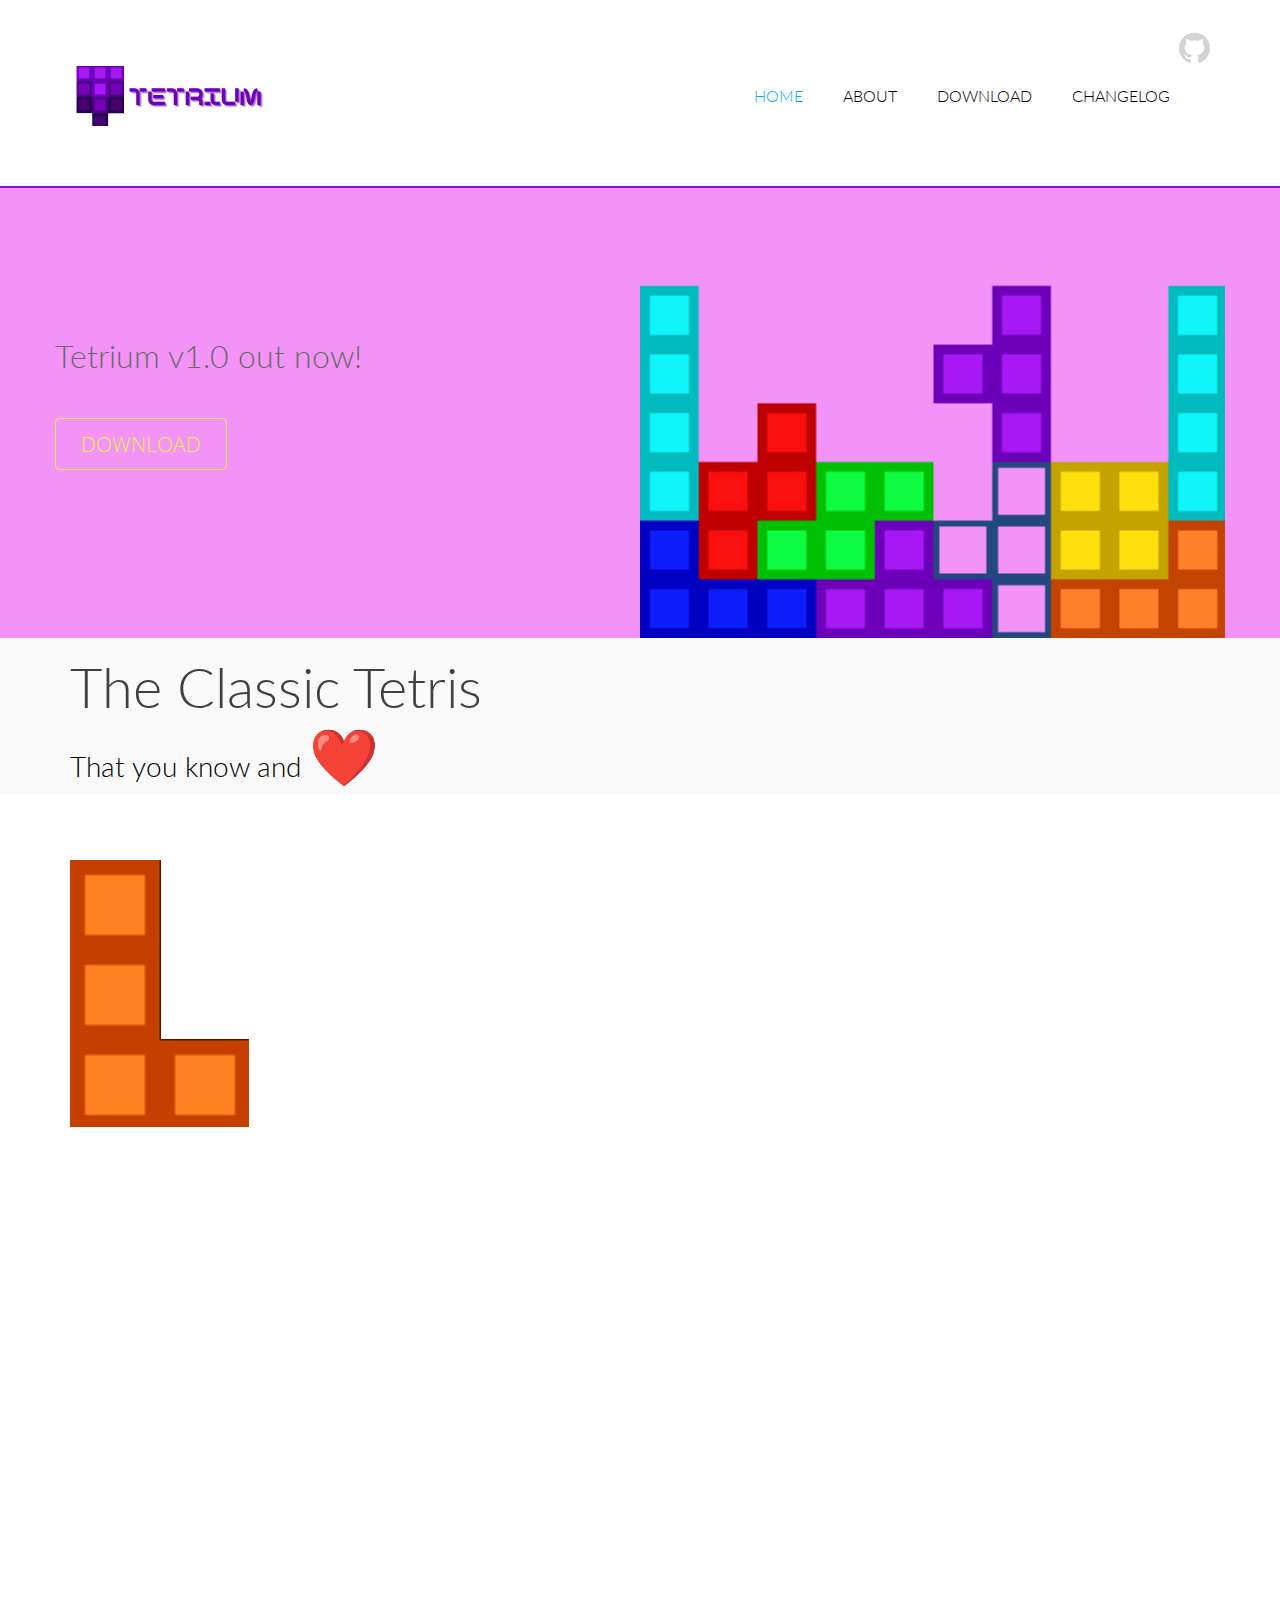
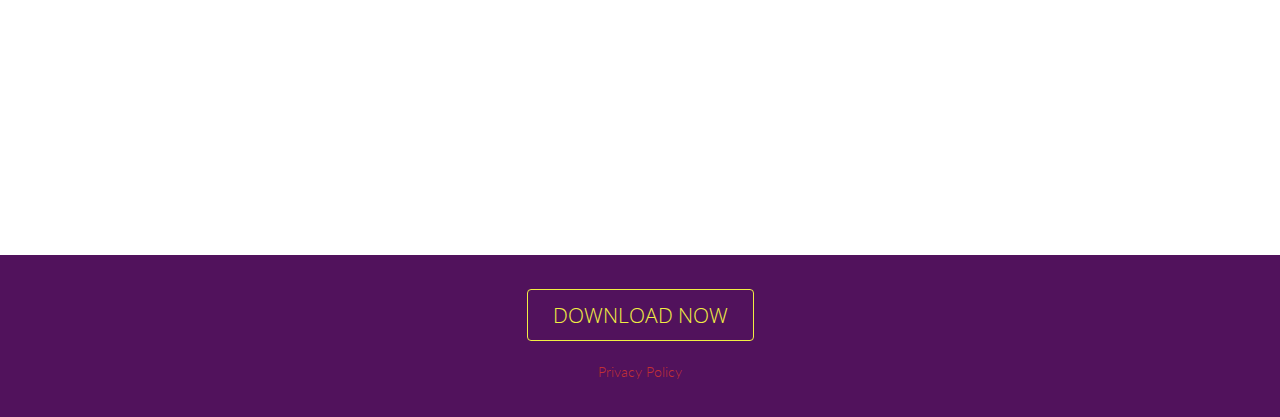
==== commit d8a4c38a: "Made guideline instead of tetris guidelines" ====
--- a/index.html
+++ b/index.html
@@ -31,7 +31,7 @@
                 <div class="col-sm-12 overflow">
                    <div class="social-icons pull-right">
                         <ul class="nav nav-pills">
-                            <li><a href="https://discord.gg/g8YEMnDzUD" rel = 'noreferrer' target = '_blank'><i class="fa fa-discord fa-2x"></i></a></li>
+                            <li><a href="https://discord.gg/sTDWsdb55X" rel = 'noreferrer' target = '_blank'><i class="fa fa-discord fa-2x"></i></a></li>
                             <li ><a href="https://github.com/okay1204/Tetris" rel = 'noreferrer' target = '_blank'> <i class="fa fa-github fa-2x"></i></a></li>
                         </ul>
                     </div> 
@@ -71,10 +71,8 @@
             <div class="row">
                 <div class="main-slider">
                     <div class="slide-text">
-                        <h1 style = 'font-size: 2.5vmax'>Tetrium v1.1 released!</h1>
+                        <h1 style = 'font-size: 2.5vmax'>Tetrium v1.0 out now!</h1>
                         <a href="download.html" class="btn btn-common">DOWNLOAD</a>
-                        <div>
-                        </div>
                     </div>
                     <img src="images/tetris_image.png" class="slider-hill tetris-image" alt="slider image">
                 </div>
@@ -113,14 +111,14 @@
                     </div>
 
                     <div class="col-sm-6 wow fadeInRight" data-wow-duration="500ms" data-wow-delay="300ms">
-                        <h2 class = 'body-subtitles'>With a fast paced competitive twist</h2>
+                        <h2 class = 'body-subtitles'>With a competitive twist</h2>
                         <p class = 'body-text'>Play online with your friends. Send garbage at each other. Duel for the victory.</p>
                     </div>
                 </div>
                 <div class="single-features">
                     <div class="col-sm-6 col-sm-offset-1 align-right wow fadeInLeft" data-wow-duration="500ms" data-wow-delay="300ms">
                         <h2 class = 'body-subtitles'>In accordance with all guidelines</h2>
-                        <p class = 'body-text'>All rotations, spawn positions, and more all follow the official <a href="https://tetris.wiki/Tetris_Guideline" target="_blank" rel="noreferrer">Tetris guidelines.</a></p>
+                        <p class = 'body-text'>All rotations, spawn positions, and more all follow the official <a href="https://tetris.wiki/Tetris_Guideline" target="_blank" rel="noreferrer">guidelines.</a></p>
                     </div>
                     <div class="col-sm-5 wow fadeInRight" data-wow-duration="500ms" data-wow-delay="300ms">
                         <img src="images/o_piece.png" class="img-responsive" alt="">
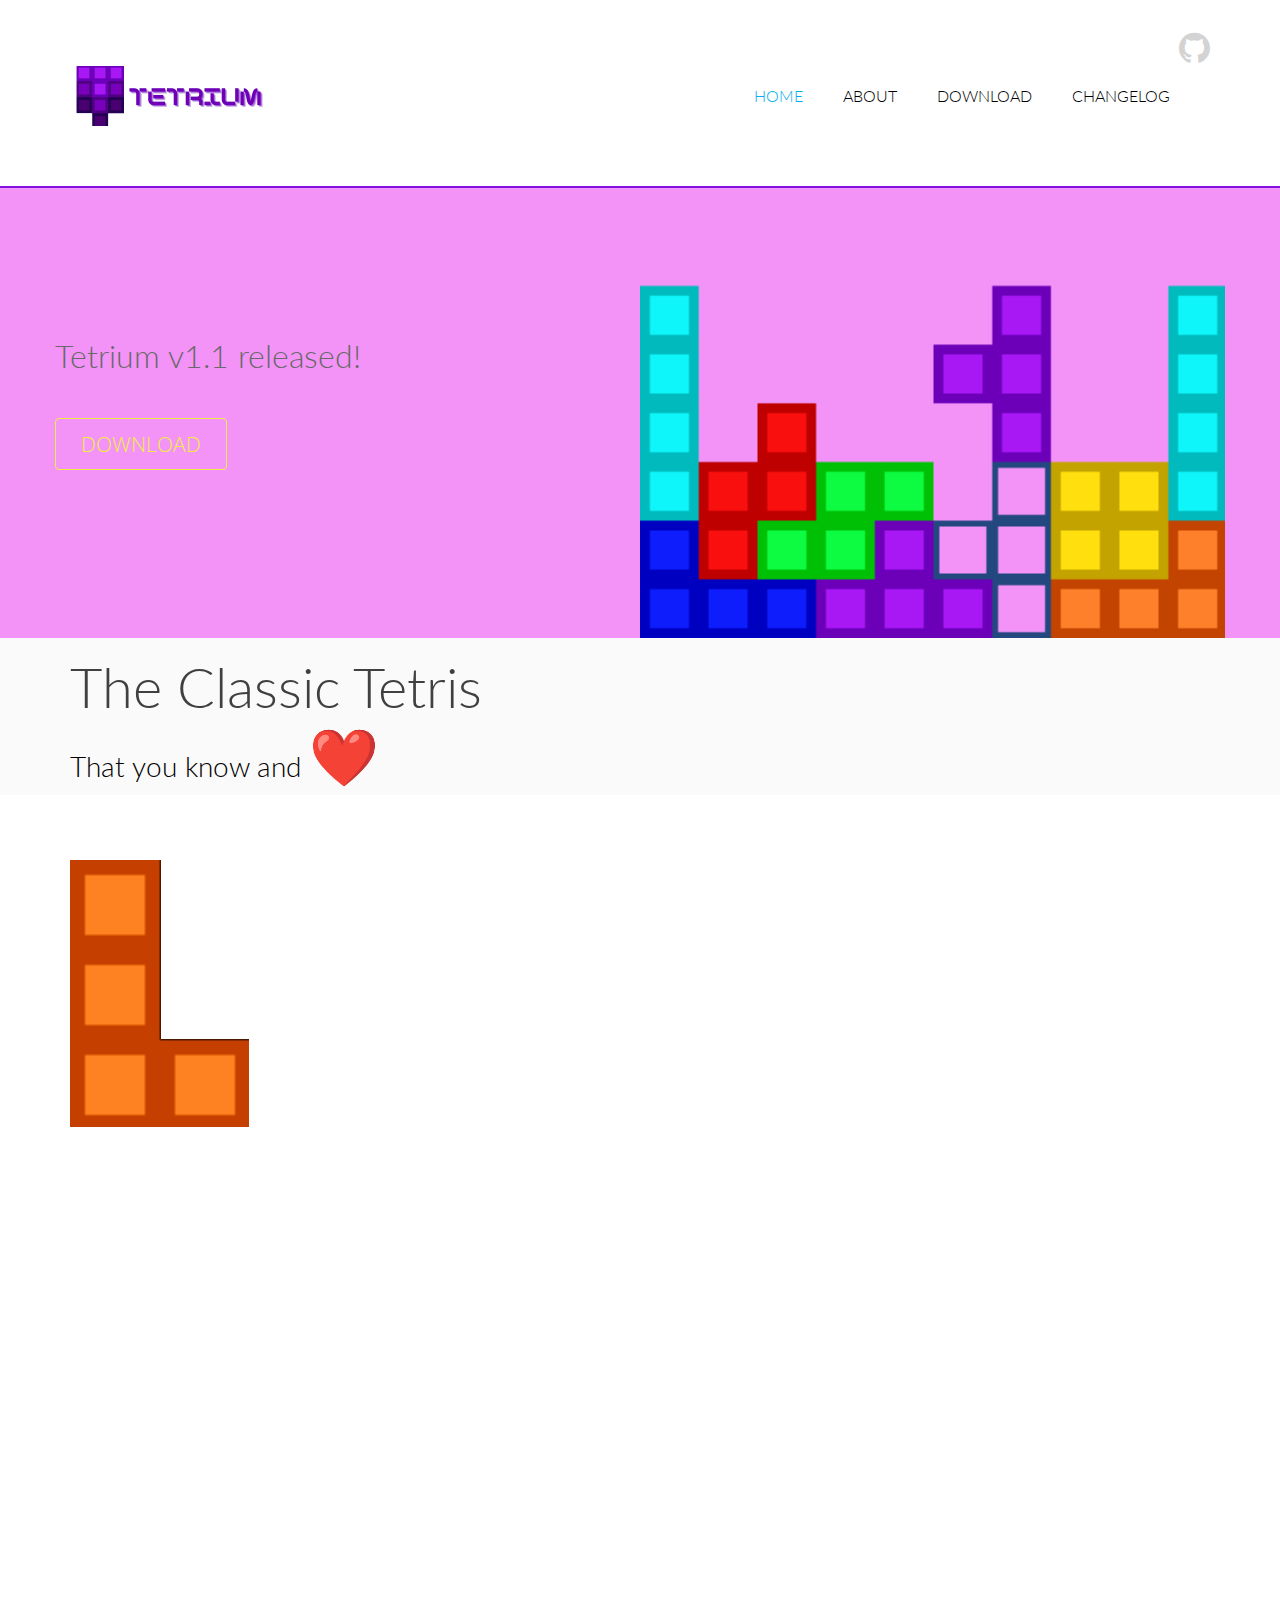
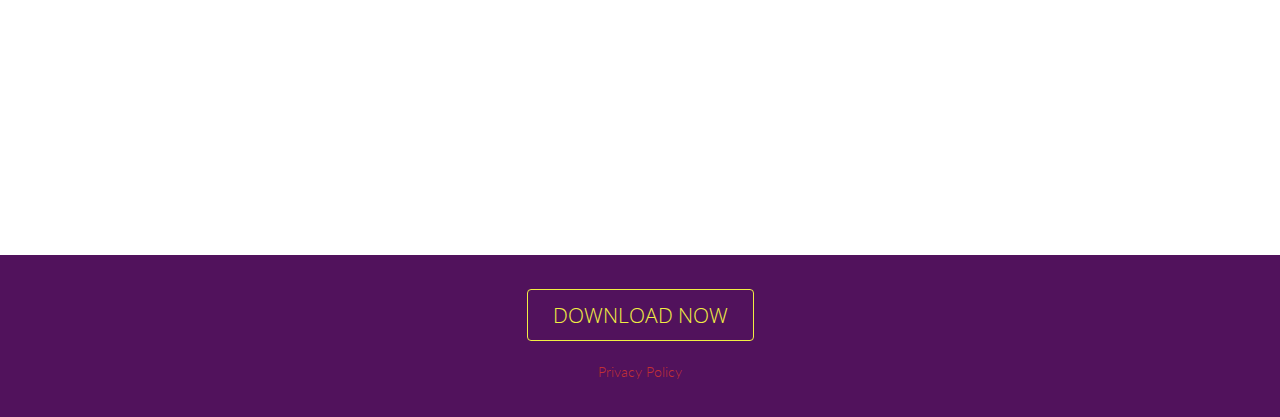
==== commit 9ef0b0d7: "Merge branch 'main' of https://github.com/VolVox99/Tetrium_Site into main" ====
--- a/index.html
+++ b/index.html
@@ -31,7 +31,7 @@
                 <div class="col-sm-12 overflow">
                    <div class="social-icons pull-right">
                         <ul class="nav nav-pills">
-                            <li><a href="https://discord.gg/sTDWsdb55X" rel = 'noreferrer' target = '_blank'><i class="fa fa-discord fa-2x"></i></a></li>
+                            <li><a href="https://discord.gg/g8YEMnDzUD" rel = 'noreferrer' target = '_blank'><i class="fa fa-discord fa-2x"></i></a></li>
                             <li ><a href="https://github.com/okay1204/Tetris" rel = 'noreferrer' target = '_blank'> <i class="fa fa-github fa-2x"></i></a></li>
                         </ul>
                     </div> 
@@ -71,8 +71,10 @@
             <div class="row">
                 <div class="main-slider">
                     <div class="slide-text">
-                        <h1 style = 'font-size: 2.5vmax'>Tetrium v1.0 out now!</h1>
+                        <h1 style = 'font-size: 2.5vmax'>Tetrium v1.1 released!</h1>
                         <a href="download.html" class="btn btn-common">DOWNLOAD</a>
+                        <div>
+                        </div>
                     </div>
                     <img src="images/tetris_image.png" class="slider-hill tetris-image" alt="slider image">
                 </div>
@@ -111,7 +113,7 @@
                     </div>
 
                     <div class="col-sm-6 wow fadeInRight" data-wow-duration="500ms" data-wow-delay="300ms">
-                        <h2 class = 'body-subtitles'>With a competitive twist</h2>
+                        <h2 class = 'body-subtitles'>With a fast paced competitive twist</h2>
                         <p class = 'body-text'>Play online with your friends. Send garbage at each other. Duel for the victory.</p>
                     </div>
                 </div>
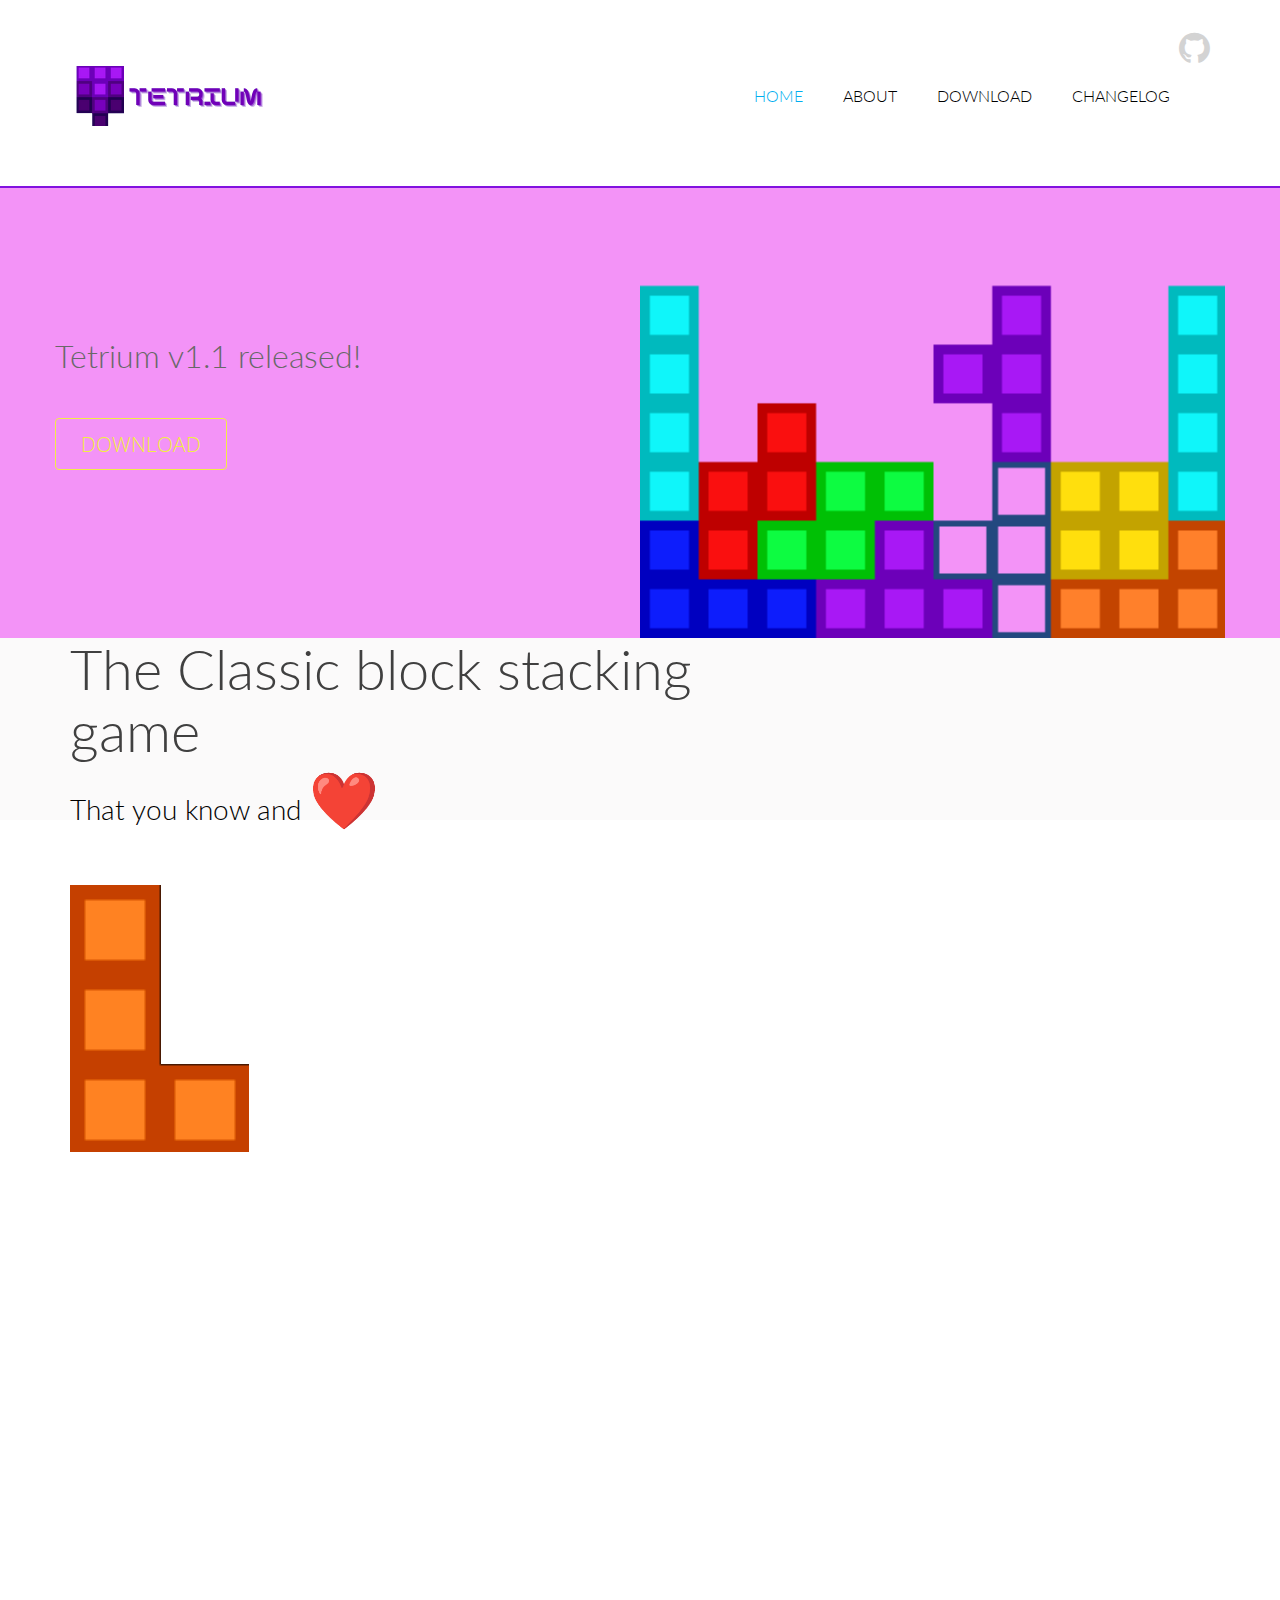
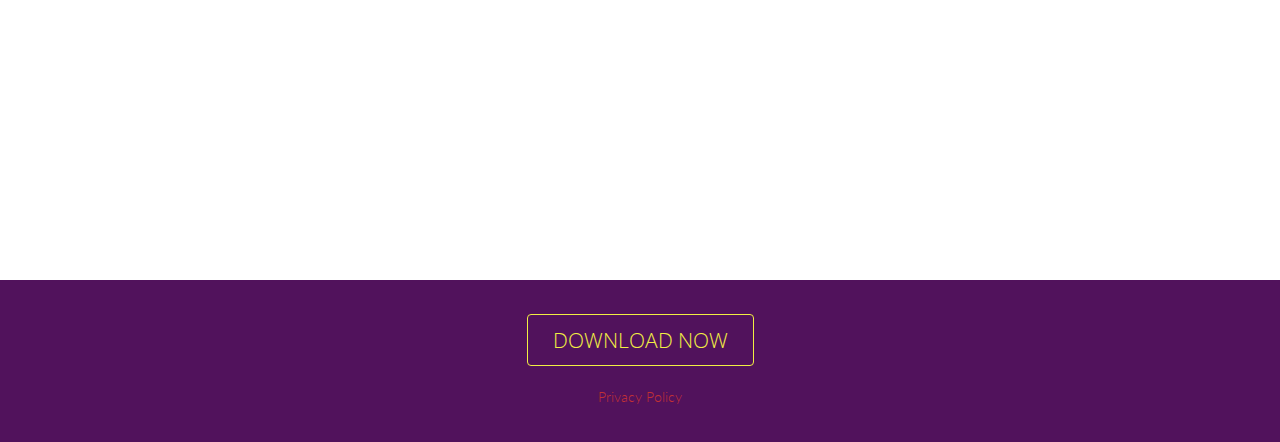
==== commit e472d9c5: "removed mentions of tetris for legal pruposes" ====
--- a/index.html
+++ b/index.html
@@ -93,7 +93,7 @@
                 <div class="row">
                     <div class="action take-tour">
                         <div class="col-sm-7 wow fadeInLeft" data-wow-duration="500ms" data-wow-delay="300ms">
-                            <h1 class="title">The Classic Tetris</h1>
+                            <h1 class="title">The Classic block stacking game</h1>
                             <p style = 'margin-top: 3vh; font-size: 2em'>That you know and <span style = 'font-size: 2em'>❤️</span></p>
                         </div>
                         
@@ -120,7 +120,7 @@
                 <div class="single-features">
                     <div class="col-sm-6 col-sm-offset-1 align-right wow fadeInLeft" data-wow-duration="500ms" data-wow-delay="300ms">
                         <h2 class = 'body-subtitles'>In accordance with all guidelines</h2>
-                        <p class = 'body-text'>All rotations, spawn positions, and more all follow the official <a href="https://tetris.wiki/Tetris_Guideline" target="_blank" rel="noreferrer">guidelines.</a></p>
+                        <p class = 'body-text'>All rotations, spawn positions, and more all follow the official <a href="https://tetris.wiki/Tetris_Guideline" target="_blank" rel="noreferrer">Tetris guidelines.</a></p>
                     </div>
                     <div class="col-sm-5 wow fadeInRight" data-wow-duration="500ms" data-wow-delay="300ms">
                         <img src="images/o_piece.png" class="img-responsive" alt="">
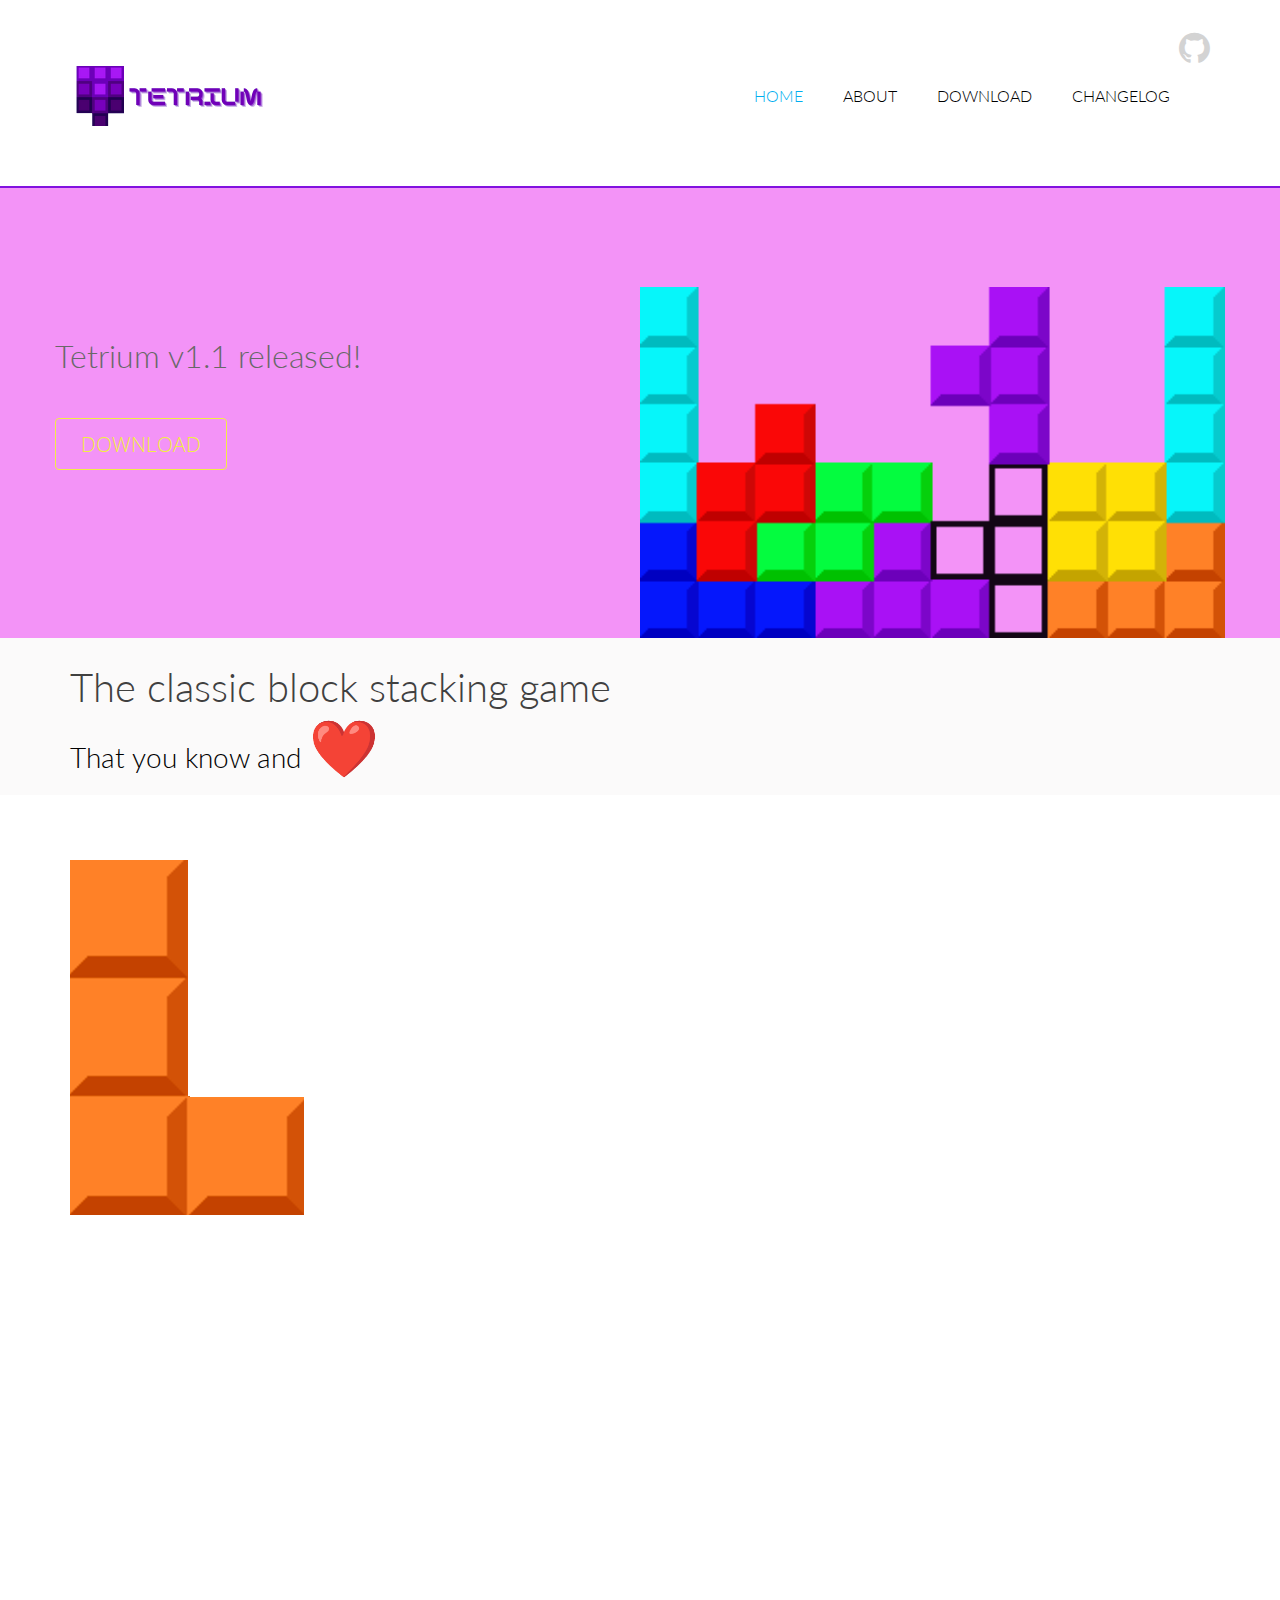
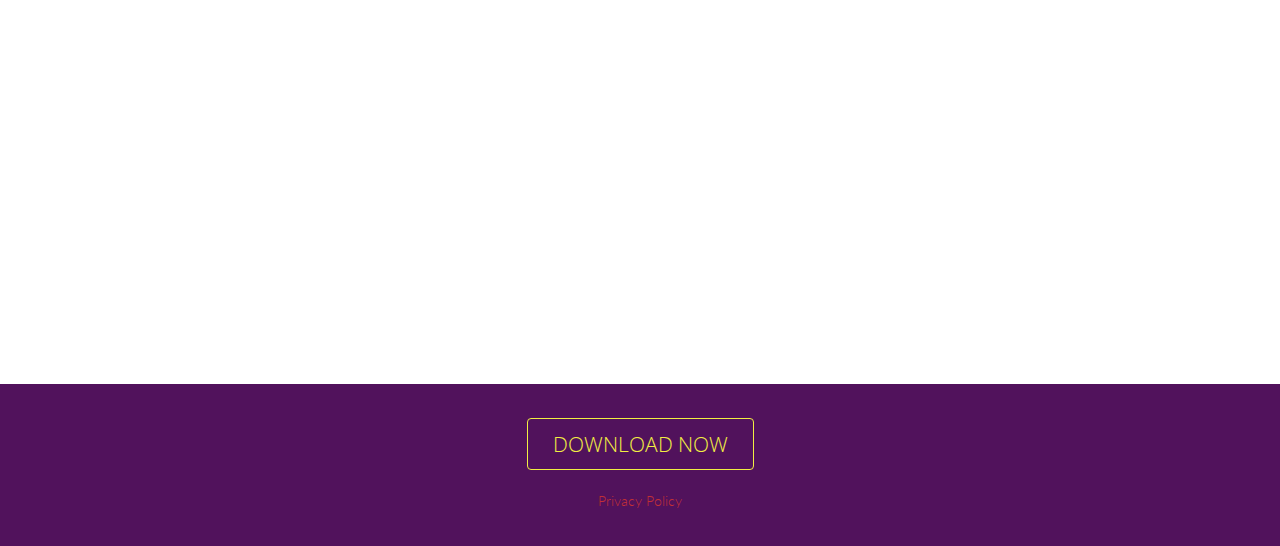
==== commit 82c61bc9: "updated images for v1" ====
--- a/index.html
+++ b/index.html
@@ -1,28 +1,29 @@
 <!DOCTYPE html>
 <html lang="en">
 <head>
-    <meta charset="utf-8">
+    <meta charset="UTF-8">
     <meta name="viewport" content="width=device-width, initial-scale=1.0">
-    <meta name="description" content="Tetrium - Online multiplayer tetris. Download out now!">
+    <meta name="description" content="Tetrium - Online multiplayer block stacking game. Come download now!">
+    <meta name="keywords" content="Tetris, Tetrium, Multiplayer">
+    <meta name="author" content="Zack Ghanbari, Ali Rastegar">
     <title>Home | Tetrium</title>
+    <meta name="twitter:card" content="Tetrium - Online multiplayer block stacking game.">
+    <meta name="og:title" property="og:title" content="Tetrium - Online multiplayer block stacking game.">
+    <link rel="canonical" href="https://tetrium.me">
     <link href="css/bootstrap.min.css" rel="stylesheet">
     <link href="css/font-awesome.min.css" rel="stylesheet">
     <link href="css/animate.min.css" rel="stylesheet"> 
     <link href="css/lightbox.css" rel="stylesheet"> 
 	<link href="css/main.css" rel="stylesheet">
-	<link href="css/responsive.css" rel="stylesheet">
-
-    <!--[if lt IE 9]>
-	    <script src="js/html5shiv.js"></script>
-	    <script src="js/respond.min.js"></script>
-    <![endif]-->       
+	<link href="css/responsive.css" rel="stylesheet">    
     <link rel="shortcut icon" href="images/logo_icon.png">
     <link rel="apple-touch-icon-precomposed" sizes="144x144" href="images/ico/apple-touch-icon-144-precomposed.png">
     <link rel="apple-touch-icon-precomposed" sizes="114x114" href="images/ico/apple-touch-icon-114-precomposed.png">
     <link rel="apple-touch-icon-precomposed" sizes="72x72" href="images/ico/apple-touch-icon-72-precomposed.png">
     <link rel="apple-touch-icon-precomposed" href="images/ico/apple-touch-icon-57-precomposed.png">
     <link rel="stylesheet" href="https://cdn.jsdelivr.net/npm/fork-awesome@1.1.7/css/fork-awesome.min.css" integrity="sha256-gsmEoJAws/Kd3CjuOQzLie5Q3yshhvmo7YNtBG7aaEY=" crossorigin="anonymous">
-</head><!--/head-->
+</head>
+
 
 <body>
 	<header id="header">      
@@ -38,7 +39,7 @@
                 </div>
              </div>
         </div>
-        <div class="navbar navbar-inverse" role="banner">
+        <nav class="navbar navbar-inverse" role="banner">
             <div class="container">
                 <div class="navbar-header">
                     <button type="button" class="navbar-toggle" data-toggle="collapse" data-target=".navbar-collapse">
@@ -49,7 +50,7 @@
                     </button>
 
                      <a class="navbar-brand" href="index.html">
-                    	<h1><img src="images/logo.png" alt="logo"></h1>
+                    	<h1><img src="images/logo.png" alt="tetrium logo"></h1>
                     </a> 
 
                     
@@ -63,7 +64,7 @@
                     </ul>
                 </div>
             </div>
-        </div>
+        </mav>
     </header>
 
     <section id="home-slider">
@@ -76,7 +77,7 @@
                         <div>
                         </div>
                     </div>
-                    <img src="images/tetris_image.png" class="slider-hill tetris-image" alt="slider image">
+                    <img src="images/tetris_image.png" class="slider-hill tetris-image" alt="tetrium gameplay">
                 </div>
             </div>
         </div>
@@ -93,7 +94,7 @@
                 <div class="row">
                     <div class="action take-tour">
                         <div class="col-sm-7 wow fadeInLeft" data-wow-duration="500ms" data-wow-delay="300ms">
-                            <h1 class="title">The Classic block stacking game</h1>
+                            <h1 class="title">The classic block stacking game</h1>
                             <p style = 'margin-top: 3vh; font-size: 2em'>That you know and <span style = 'font-size: 2em'>❤️</span></p>
                         </div>
                         
@@ -105,11 +106,11 @@
     <!--/#action-->
 
     <section id="features">
-        <div class="container">
+        <main class="container">
             <div class="row">
                 <div class="single-features">
                     <div class="col-sm-5 wow fadeInLeft" data-wow-duration="500ms" data-wow-delay="300ms">
-                        <img src="images/l_piece.png" class="img-responsive" alt="">
+                        <img src="images/l_piece.png" class="img-responsive" alt="tetrium l piece">
                     </div>
 
                     <div class="col-sm-6 wow fadeInRight" data-wow-duration="500ms" data-wow-delay="300ms">
@@ -120,15 +121,15 @@
                 <div class="single-features">
                     <div class="col-sm-6 col-sm-offset-1 align-right wow fadeInLeft" data-wow-duration="500ms" data-wow-delay="300ms">
                         <h2 class = 'body-subtitles'>In accordance with all guidelines</h2>
-                        <p class = 'body-text'>All rotations, spawn positions, and more all follow the official <a href="https://tetris.wiki/Tetris_Guideline" target="_blank" rel="noreferrer">Tetris guidelines.</a></p>
+                        <p class = 'body-text'>All rotations, spawn positions, and more all follow the official <a href="https://tetris.wiki/Tetris_Guideline" target="_blank" rel="noreferrer">guidelines.</a></p>
                     </div>
                     <div class="col-sm-5 wow fadeInRight" data-wow-duration="500ms" data-wow-delay="300ms">
-                        <img src="images/o_piece.png" class="img-responsive" alt="">
+                        <img src="images/o_piece.png" class="img-responsive" alt="tetrium o piece">
                     </div>
                 </div>
                 <div class="single-features">
                     <div class="col-sm-5 wow fadeInLeft" data-wow-duration="500ms" data-wow-delay="300ms">
-                        <img src="images/s_piece.png" style = 'margin-top: 5vh' class="img-responsive" alt="">
+                        <img src="images/s_piece.png" style = 'margin-top: 5vh' class="img-responsive" alt="tetrium s piece">
                     </div>
                     <div class="col-sm-6 wow fadeInRight" data-wow-duration="500ms" data-wow-delay="300ms">
                         <h2 class = 'body-subtitles'>Have fun!</h2>
@@ -136,7 +137,7 @@
                     </div>
                 </div>
             </div>
-        </div>
+        </main>
         
     </section>
 
--- a/css/main.css
+++ b/css/main.css
@@ -499,7 +499,7 @@
 .title {
   color: #404040;
   font-weight: 300;
-  font-size: 4em;
+  font-size: 4rem;
 }
 
 .single-features {
